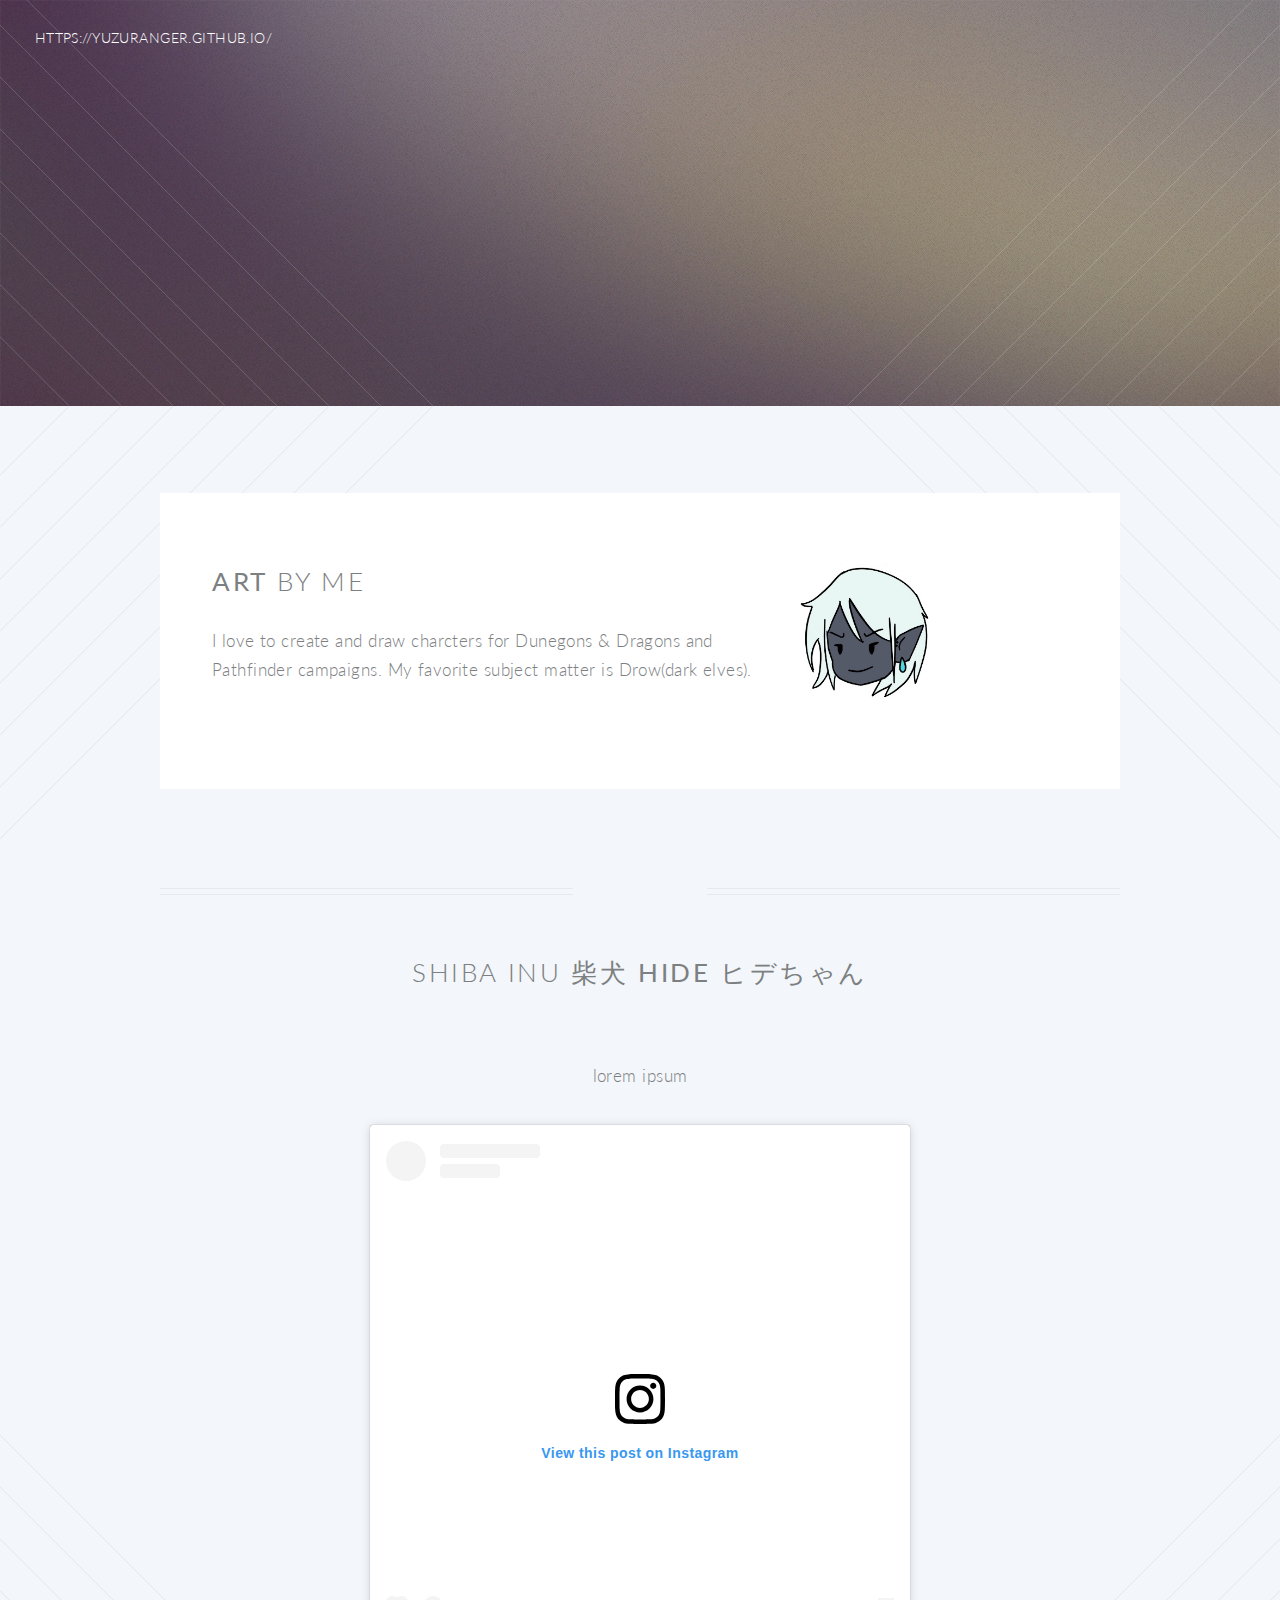
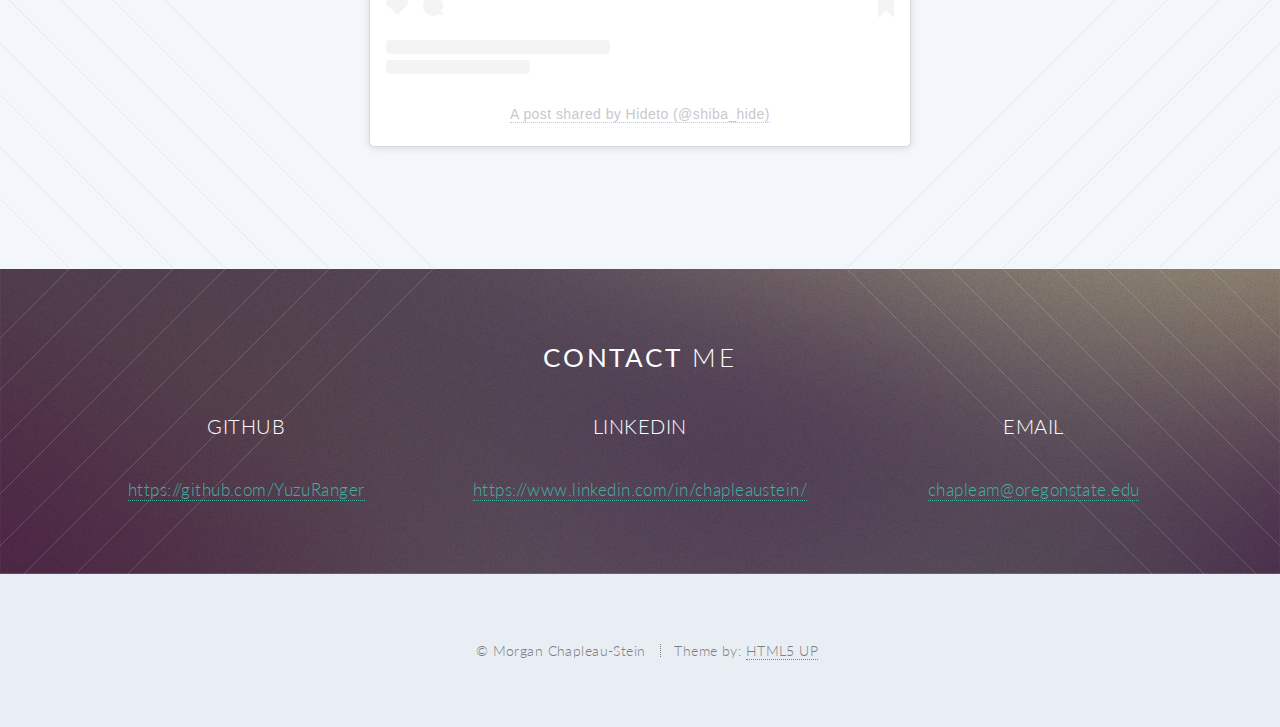
==== art.html @ c9068a82 "added art page" ====
<!DOCTYPE HTML>
<!--
	Twenty by HTML5 UP
	html5up.net | @ajlkn
	Free for personal and commercial use under the CCA 3.0 license (html5up.net/license)
-->
<html>
	<head>
		<title>YuzuRanger on Github</title>
		<meta charset="utf-8" />
		<meta name="viewport" content="width=device-width, initial-scale=1, user-scalable=no" />
		<link rel="stylesheet" href="assets/css/main.css" />
		<noscript><link rel="stylesheet" href="assets/css/noscript.css" /></noscript>
	</head>
	<body class="index is-preload">
		<div id="page-wrapper">

			<!-- Header -->
				<header id="header" class="alt">
					<h1 id="logo"><a href="index.html"><span>https://yuzuranger.github.io/</span></a></h1>
				</header>

			<!-- Banner -->
				<section id="banner">

					<!--
						".inner" is set up as an inline-block so it automatically expands
						in both directions to fit whatever's inside it. This means it won't
						automatically wrap lines, so be sure to use line breaks where
						appropriate (<br />).
					-->
					<div class="inner">
						<header>
							<h3>Art & More</h3>
						</header>
					</div>

				</section>

			<!-- Main -->
				<article id="main">

					<!-- One -->
						<section class="wrapper style3 container special-alt">
							<div class="row gtr-50">
								<div class="col-8 col-12-narrower">
									<header>
										<h2><strong>Art</strong> by me</h2>
									</header>
									<p>I love to create and draw charcters for Dunegons & Dragons and Pathfinder campaigns. My favorite subject matter is Drow(dark elves).</p>
								</div>
								<div class="col-4 col-12-narrower imp-narrower">
									<img src="images/vannoicon.jpg" width=50%>
								</div>
							</div>
						</section>

					

					<!-- projects -->
					<header class="special container">
						<h2>Shiba Inu 柴犬 <strong>Hide ヒデちゃん</strong></h2>
					</header>
						<center>
							<p>lorem ipsum</p>
							<blockquote class="instagram-media" data-instgrm-permalink="https://www.instagram.com/p/CMN426xsT6c/?utm_source=ig_embed&amp;utm_campaign=loading" data-instgrm-version="13" style=" background:#FFF; border:0; border-radius:3px; box-shadow:0 0 1px 0 rgba(0,0,0,0.5),0 1px 10px 0 rgba(0,0,0,0.15); margin: 1px; max-width:540px; min-width:326px; padding:0; width:99.375%; width:-webkit-calc(100% - 2px); width:calc(100% - 2px);"><div style="padding:16px;"> <a href="https://www.instagram.com/p/CMN426xsT6c/?utm_source=ig_embed&amp;utm_campaign=loading" style=" background:#FFFFFF; line-height:0; padding:0 0; text-align:center; text-decoration:none; width:100%;" target="_blank"> <div style=" display: flex; flex-direction: row; align-items: center;"> <div style="background-color: #F4F4F4; border-radius: 50%; flex-grow: 0; height: 40px; margin-right: 14px; width: 40px;"></div> <div style="display: flex; flex-direction: column; flex-grow: 1; justify-content: center;"> <div style=" background-color: #F4F4F4; border-radius: 4px; flex-grow: 0; height: 14px; margin-bottom: 6px; width: 100px;"></div> <div style=" background-color: #F4F4F4; border-radius: 4px; flex-grow: 0; height: 14px; width: 60px;"></div></div></div><div style="padding: 19% 0;"></div> <div style="display:block; height:50px; margin:0 auto 12px; width:50px;"><svg width="50px" height="50px" viewBox="0 0 60 60" version="1.1" xmlns="https://www.w3.org/2000/svg" xmlns:xlink="https://www.w3.org/1999/xlink"><g stroke="none" stroke-width="1" fill="none" fill-rule="evenodd"><g transform="translate(-511.000000, -20.000000)" fill="#000000"><g><path d="M556.869,30.41 C554.814,30.41 553.148,32.076 553.148,34.131 C553.148,36.186 554.814,37.852 556.869,37.852 C558.924,37.852 560.59,36.186 560.59,34.131 C560.59,32.076 558.924,30.41 556.869,30.41 M541,60.657 C535.114,60.657 530.342,55.887 530.342,50 C530.342,44.114 535.114,39.342 541,39.342 C546.887,39.342 551.658,44.114 551.658,50 C551.658,55.887 546.887,60.657 541,60.657 M541,33.886 C532.1,33.886 524.886,41.1 524.886,50 C524.886,58.899 532.1,66.113 541,66.113 C549.9,66.113 557.115,58.899 557.115,50 C557.115,41.1 549.9,33.886 541,33.886 M565.378,62.101 C565.244,65.022 564.756,66.606 564.346,67.663 C563.803,69.06 563.154,70.057 562.106,71.106 C561.058,72.155 560.06,72.803 558.662,73.347 C557.607,73.757 556.021,74.244 553.102,74.378 C549.944,74.521 548.997,74.552 541,74.552 C533.003,74.552 532.056,74.521 528.898,74.378 C525.979,74.244 524.393,73.757 523.338,73.347 C521.94,72.803 520.942,72.155 519.894,71.106 C518.846,70.057 518.197,69.06 517.654,67.663 C517.244,66.606 516.755,65.022 516.623,62.101 C516.479,58.943 516.448,57.996 516.448,50 C516.448,42.003 516.479,41.056 516.623,37.899 C516.755,34.978 517.244,33.391 517.654,32.338 C518.197,30.938 518.846,29.942 519.894,28.894 C520.942,27.846 521.94,27.196 523.338,26.654 C524.393,26.244 525.979,25.756 528.898,25.623 C532.057,25.479 533.004,25.448 541,25.448 C548.997,25.448 549.943,25.479 553.102,25.623 C556.021,25.756 557.607,26.244 558.662,26.654 C560.06,27.196 561.058,27.846 562.106,28.894 C563.154,29.942 563.803,30.938 564.346,32.338 C564.756,33.391 565.244,34.978 565.378,37.899 C565.522,41.056 565.552,42.003 565.552,50 C565.552,57.996 565.522,58.943 565.378,62.101 M570.82,37.631 C570.674,34.438 570.167,32.258 569.425,30.349 C568.659,28.377 567.633,26.702 565.965,25.035 C564.297,23.368 562.623,22.342 560.652,21.575 C558.743,20.834 556.562,20.326 553.369,20.18 C550.169,20.033 549.148,20 541,20 C532.853,20 531.831,20.033 528.631,20.18 C525.438,20.326 523.257,20.834 521.349,21.575 C519.376,22.342 517.703,23.368 516.035,25.035 C514.368,26.702 513.342,28.377 512.574,30.349 C511.834,32.258 511.326,34.438 511.181,37.631 C511.035,40.831 511,41.851 511,50 C511,58.147 511.035,59.17 511.181,62.369 C511.326,65.562 511.834,67.743 512.574,69.651 C513.342,71.625 514.368,73.296 516.035,74.965 C517.703,76.634 519.376,77.658 521.349,78.425 C523.257,79.167 525.438,79.673 528.631,79.82 C531.831,79.965 532.853,80.001 541,80.001 C549.148,80.001 550.169,79.965 553.369,79.82 C556.562,79.673 558.743,79.167 560.652,78.425 C562.623,77.658 564.297,76.634 565.965,74.965 C567.633,73.296 568.659,71.625 569.425,69.651 C570.167,67.743 570.674,65.562 570.82,62.369 C570.966,59.17 571,58.147 571,50 C571,41.851 570.966,40.831 570.82,37.631"></path></g></g></g></svg></div><div style="padding-top: 8px;"> <div style=" color:#3897f0; font-family:Arial,sans-serif; font-size:14px; font-style:normal; font-weight:550; line-height:18px;"> View this post on Instagram</div></div><div style="padding: 12.5% 0;"></div> <div style="display: flex; flex-direction: row; margin-bottom: 14px; align-items: center;"><div> <div style="background-color: #F4F4F4; border-radius: 50%; height: 12.5px; width: 12.5px; transform: translateX(0px) translateY(7px);"></div> <div style="background-color: #F4F4F4; height: 12.5px; transform: rotate(-45deg) translateX(3px) translateY(1px); width: 12.5px; flex-grow: 0; margin-right: 14px; margin-left: 2px;"></div> <div style="background-color: #F4F4F4; border-radius: 50%; height: 12.5px; width: 12.5px; transform: translateX(9px) translateY(-18px);"></div></div><div style="margin-left: 8px;"> <div style=" background-color: #F4F4F4; border-radius: 50%; flex-grow: 0; height: 20px; width: 20px;"></div> <div style=" width: 0; height: 0; border-top: 2px solid transparent; border-left: 6px solid #f4f4f4; border-bottom: 2px solid transparent; transform: translateX(16px) translateY(-4px) rotate(30deg)"></div></div><div style="margin-left: auto;"> <div style=" width: 0px; border-top: 8px solid #F4F4F4; border-right: 8px solid transparent; transform: translateY(16px);"></div> <div style=" background-color: #F4F4F4; flex-grow: 0; height: 12px; width: 16px; transform: translateY(-4px);"></div> <div style=" width: 0; height: 0; border-top: 8px solid #F4F4F4; border-left: 8px solid transparent; transform: translateY(-4px) translateX(8px);"></div></div></div> <div style="display: flex; flex-direction: column; flex-grow: 1; justify-content: center; margin-bottom: 24px;"> <div style=" background-color: #F4F4F4; border-radius: 4px; flex-grow: 0; height: 14px; margin-bottom: 6px; width: 224px;"></div> <div style=" background-color: #F4F4F4; border-radius: 4px; flex-grow: 0; height: 14px; width: 144px;"></div></div></a><p style=" color:#c9c8cd; font-family:Arial,sans-serif; font-size:14px; line-height:17px; margin-bottom:0; margin-top:8px; overflow:hidden; padding:8px 0 7px; text-align:center; text-overflow:ellipsis; white-space:nowrap;"><a href="https://www.instagram.com/p/CMN426xsT6c/?utm_source=ig_embed&amp;utm_campaign=loading" style=" color:#c9c8cd; font-family:Arial,sans-serif; font-size:14px; font-style:normal; font-weight:normal; line-height:17px; text-decoration:none;" target="_blank">A post shared by Hideto (@shiba_hide)</a></p></div></blockquote> <script async src="//www.instagram.com/embed.js"></script>
						</center>
				</article>

			<!-- CTA -->
				<section id="cta">

					<header>
						<h2><strong>Contact</strong> Me</h2>
					</header>

					<div class="row">
								<div class="col-4 col-12-narrower">

									<section>
										<header>
											<h3>GitHub</h3>
										</header>
										<a href="https://github.com/YuzuRanger">https://github.com/YuzuRanger</a>
									</section>

								</div>
								<div class="col-4 col-12-narrower">

									<section>
										<header>
											<h3>LinkedIn</h3>
										</header>
										<a href="https://www.linkedin.com/in/chapleaustein/">https://www.linkedin.com/in/chapleaustein/</a>
									</section>

								</div>
								<div class="col-4 col-12-narrower">

									<section>
										<header>
											<h3>Email</h3>
										</header>
										<a href="chapleam@oregonstate.edu">chapleam@oregonstate.edu</a>
									</section>

								</div>

				</section>

			<!-- Footer -->
				<footer id="footer">



					<ul class="copyright">
						<li>&copy; Morgan Chapleau-Stein</li><li>Theme by: <a href="http://html5up.net">HTML5 UP</a></li>
					</ul>

				</footer>

		</div>

		<!-- Scripts -->
			<script src="assets/js/jquery.min.js"></script>
			<script src="assets/js/jquery.dropotron.min.js"></script>
			<script src="assets/js/jquery.scrolly.min.js"></script>
			<script src="assets/js/jquery.scrollex.min.js"></script>
			<script src="assets/js/browser.min.js"></script>
			<script src="assets/js/breakpoints.min.js"></script>
			<script src="assets/js/util.js"></script>
			<script src="assets/js/main.js"></script>

	</body>
</html>
---- assets/css/main.css ----
@import url("fontawesome-all.min.css");
@import url("https://fonts.googleapis.com/css?family=Lato:300,400,900");

/*
	Twenty by HTML5 UP
	html5up.net | @ajlkn
	Free for personal and commercial use under the CCA 3.0 license (html5up.net/license)
*/
      iframe {
        width: 100%;
        height: 90vh;
        border: none;
      }

html, body, div, span, applet, object,
iframe, h1, h2, h3, h4, h5, h6, p, blockquote,
pre, a, abbr, acronym, address, big, cite,
code, del, dfn, em, img, ins, kbd, q, s, samp,
small, strike, strong, sub, sup, tt, var, b,
u, i, center, dl, dt, dd, ol, ul, li, fieldset,
form, label, legend, table, caption, tbody,
tfoot, thead, tr, th, td, article, aside,
canvas, details, embed, figure, figcaption,
footer, header, hgroup, menu, nav, output, ruby,
section, summary, time, mark, audio, video {
	margin: 0;
	padding: 0;
	border: 0;
	font-size: 100%;
	font: inherit;
	vertical-align: baseline;}

article, aside, details, figcaption, figure,
footer, header, hgroup, menu, nav, section {
	display: block;}

body {
	line-height: 1;
}

ol, ul {
	list-style: none;
}

blockquote, q {
	quotes: none;
}

	blockquote:before, blockquote:after, q:before, q:after {
		content: '';
		content: none;
	}

table {
	border-collapse: collapse;
	border-spacing: 0;
}

body {
	-webkit-text-size-adjust: none;
}

mark {
	background-color: transparent;
	color: inherit;
}

input::-moz-focus-inner {
	border: 0;
	padding: 0;
}

input, select, textarea {
	-moz-appearance: none;
	-webkit-appearance: none;
	-ms-appearance: none;
	appearance: none;
}

/* Basic */

	html {
		box-sizing: border-box;
	}

	*, *:before, *:after {
		box-sizing: inherit;
	}

	body {
		background: #f3f6fa;
	}

		body.is-preload *, body.is-preload *:before, body.is-preload *:after {
			-moz-animation: none !important;
			-webkit-animation: none !important;
			-ms-animation: none !important;
			animation: none !important;
			-moz-transition: none !important;
			-webkit-transition: none !important;
			-ms-transition: none !important;
			transition: none !important;
		}

	body, input, select, textarea {
		color: #7c8081;
		font-family: 'Lato', sans-serif;
		font-size: 15pt;
		font-weight: 300;
		letter-spacing: 0.025em;
		line-height: 1.75em;
	}

	a {
		-moz-transition: color 0.2s ease-in-out, border-color 0.2s ease-in-out, background-color 0.2s ease-in-out;
		-webkit-transition: color 0.2s ease-in-out, border-color 0.2s ease-in-out, background-color 0.2s ease-in-out;
		-ms-transition: color 0.2s ease-in-out, border-color 0.2s ease-in-out, background-color 0.2s ease-in-out;
		transition: color 0.2s ease-in-out, border-color 0.2s ease-in-out, background-color 0.2s ease-in-out;
		color: #3fb1a3;
		text-decoration: none;
		border-bottom: dotted 1px;
	}

		a:hover {
			border-bottom-color: transparent;
		}

	strong, b {
		font-weight: 400;
	}

	p, ul, ol, dl, table, blockquote {
		margin: 0 0 2em 0;
	}

	h1, h2, h3, h4, h5, h6 {
		color: inherit;
		font-weight: 300;
		line-height: 1.75em;
		margin-bottom: 1em;
		text-transform: uppercase;
	}

		h1 a, h2 a, h3 a, h4 a, h5 a, h6 a {
			color: inherit;
			text-decoration: none;
			border: 0;
		}

	h2 {
		font-size: 1.5em;
		letter-spacing: 0.1em;
	}

	h3 {
		font-size: 1.15em;
		letter-spacing: 0.025em;
	}

	sub {
		font-size: 0.8em;
		position: relative;
		top: 0.5em;
	}

	sup {
		font-size: 0.8em;
		position: relative;
		top: -0.5em;
	}

	hr {
		border-top: solid 1px rgba(124, 128, 129, 0.2);
		border: 0;
		margin-bottom: 1.5em;
	}

	blockquote {
		border-left: solid 0.5em rgba(124, 128, 129, 0.2);
		font-style: italic;
		padding: 1em 0 1em 2em;
	}

/* Container */

	.container {
		margin: 0 auto;
		max-width: 100%;
		width: 1400px;
	}

		.container.medium {
			width: 1050px;
		}

		@media screen and (max-width: 1680px) {

			.container {
				width: 1200px;
			}

				.container.medium {
					width: 900px;
				}

		}

		@media screen and (max-width: 1280px) {

			.container {
				width: 960px;
			}

				.container.medium {
					width: 735px;
				}

		}

		@media screen and (max-width: 980px) {

			.container {
				width: 95%;
			}

				.container.medium {
					width: 71.25%;
				}

		}

		@media screen and (max-width: 840px) {

			.container {
				width: 95%;
			}

				.container.medium {
					width: 95%;
				}

		}

		@media screen and (max-width: 736px) {

			.container {
				width: 100%;
			}

				.container.medium {
					width: 100%;
				}

		}

/* Row */

	.row {
		display: flex;
		flex-wrap: wrap;
		box-sizing: border-box;
		align-items: stretch;
	}

		.row > * {
			box-sizing: border-box;
		}

		.row.gtr-uniform > * > :last-child {
			margin-bottom: 0;
		}

		.row.aln-left {
			justify-content: flex-start;
		}

		.row.aln-center {
			justify-content: center;
		}

		.row.aln-right {
			justify-content: flex-end;
		}

		.row.aln-top {
			align-items: flex-start;
		}

		.row.aln-middle {
			align-items: center;
		}

		.row.aln-bottom {
			align-items: flex-end;
		}

		.row > .imp {
			order: -1;
		}

		.row > .col-1 {
			width: 8.33333%;
		}

		.row > .off-1 {
			margin-left: 8.33333%;
		}

		.row > .col-2 {
			width: 16.66667%;
		}

		.row > .off-2 {
			margin-left: 16.66667%;
		}

		.row > .col-3 {
			width: 25%;
		}

		.row > .off-3 {
			margin-left: 25%;
		}

		.row > .col-4 {
			width: 33.33333%;
		}

		.row > .off-4 {
			margin-left: 33.33333%;
		}

		.row > .col-5 {
			width: 41.66667%;
		}

		.row > .off-5 {
			margin-left: 41.66667%;
		}

		.row > .col-6 {
			width: 50%;
		}

		.row > .off-6 {
			margin-left: 50%;
		}

		.row > .col-7 {
			width: 58.33333%;
		}

		.row > .off-7 {
			margin-left: 58.33333%;
		}

		.row > .col-8 {
			width: 66.66667%;
		}

		.row > .off-8 {
			margin-left: 66.66667%;
		}

		.row > .col-9 {
			width: 75%;
		}

		.row > .off-9 {
			margin-left: 75%;
		}

		.row > .col-10 {
			width: 83.33333%;
		}

		.row > .off-10 {
			margin-left: 83.33333%;
		}

		.row > .col-11 {
			width: 91.66667%;
		}

		.row > .off-11 {
			margin-left: 91.66667%;
		}

		.row > .col-12 {
			width: 100%;
		}

		.row > .off-12 {
			margin-left: 100%;
		}

		.row.gtr-0 {
			margin-top: 0px;
			margin-left: 0px;
		}

			.row.gtr-0 > * {
				padding: 0px 0 0 0px;
			}

			.row.gtr-0.gtr-uniform {
				margin-top: 0px;
			}

				.row.gtr-0.gtr-uniform > * {
					padding-top: 0px;
				}

		.row.gtr-25 {
			margin-top: -12.5px;
			margin-left: -12.5px;
		}

			.row.gtr-25 > * {
				padding: 12.5px 0 0 12.5px;
			}

			.row.gtr-25.gtr-uniform {
				margin-top: -12.5px;
			}

				.row.gtr-25.gtr-uniform > * {
					padding-top: 12.5px;
				}

		.row.gtr-50 {
			margin-top: -25px;
			margin-left: -25px;
		}

			.row.gtr-50 > * {
				padding: 25px 0 0 25px;
			}

			.row.gtr-50.gtr-uniform {
				margin-top: -25px;
			}

				.row.gtr-50.gtr-uniform > * {
					padding-top: 25px;
				}

		.row {
			margin-top: -50px;
			margin-left: -50px;
		}

			.row > * {
				padding: 50px 0 0 50px;
			}

			.row.gtr-uniform {
				margin-top: -50px;
			}

				.row.gtr-uniform > * {
					padding-top: 50px;
				}

		.row.gtr-150 {
			margin-top: -75px;
			margin-left: -75px;
		}

			.row.gtr-150 > * {
				padding: 75px 0 0 75px;
			}

			.row.gtr-150.gtr-uniform {
				margin-top: -75px;
			}

				.row.gtr-150.gtr-uniform > * {
					padding-top: 75px;
				}

		.row.gtr-200 {
			margin-top: -100px;
			margin-left: -100px;
		}

			.row.gtr-200 > * {
				padding: 100px 0 0 100px;
			}

			.row.gtr-200.gtr-uniform {
				margin-top: -100px;
			}

				.row.gtr-200.gtr-uniform > * {
					padding-top: 100px;
				}

		@media screen and (max-width: 1680px) {

			.row {
				display: flex;
				flex-wrap: wrap;
				box-sizing: border-box;
				align-items: stretch;
			}

				.row > * {
					box-sizing: border-box;
				}

				.row.gtr-uniform > * > :last-child {
					margin-bottom: 0;
				}

				.row.aln-left {
					justify-content: flex-start;
				}

				.row.aln-center {
					justify-content: center;
				}

				.row.aln-right {
					justify-content: flex-end;
				}

				.row.aln-top {
					align-items: flex-start;
				}

				.row.aln-middle {
					align-items: center;
				}

				.row.aln-bottom {
					align-items: flex-end;
				}

				.row > .imp-wide {
					order: -1;
				}

				.row > .col-1-wide {
					width: 8.33333%;
				}

				.row > .off-1-wide {
					margin-left: 8.33333%;
				}

				.row > .col-2-wide {
					width: 16.66667%;
				}

				.row > .off-2-wide {
					margin-left: 16.66667%;
				}

				.row > .col-3-wide {
					width: 25%;
				}

				.row > .off-3-wide {
					margin-left: 25%;
				}

				.row > .col-4-wide {
					width: 33.33333%;
				}

				.row > .off-4-wide {
					margin-left: 33.33333%;
				}

				.row > .col-5-wide {
					width: 41.66667%;
				}

				.row > .off-5-wide {
					margin-left: 41.66667%;
				}

				.row > .col-6-wide {
					width: 50%;
				}

				.row > .off-6-wide {
					margin-left: 50%;
				}

				.row > .col-7-wide {
					width: 58.33333%;
				}

				.row > .off-7-wide {
					margin-left: 58.33333%;
				}

				.row > .col-8-wide {
					width: 66.66667%;
				}

				.row > .off-8-wide {
					margin-left: 66.66667%;
				}

				.row > .col-9-wide {
					width: 75%;
				}

				.row > .off-9-wide {
					margin-left: 75%;
				}

				.row > .col-10-wide {
					width: 83.33333%;
				}

				.row > .off-10-wide {
					margin-left: 83.33333%;
				}

				.row > .col-11-wide {
					width: 91.66667%;
				}

				.row > .off-11-wide {
					margin-left: 91.66667%;
				}

				.row > .col-12-wide {
					width: 100%;
				}

				.row > .off-12-wide {
					margin-left: 100%;
				}

				.row.gtr-0 {
					margin-top: 0px;
					margin-left: 0px;
				}

					.row.gtr-0 > * {
						padding: 0px 0 0 0px;
					}

					.row.gtr-0.gtr-uniform {
						margin-top: 0px;
					}

						.row.gtr-0.gtr-uniform > * {
							padding-top: 0px;
						}

				.row.gtr-25 {
					margin-top: -10px;
					margin-left: -10px;
				}

					.row.gtr-25 > * {
						padding: 10px 0 0 10px;
					}

					.row.gtr-25.gtr-uniform {
						margin-top: -10px;
					}

						.row.gtr-25.gtr-uniform > * {
							padding-top: 10px;
						}

				.row.gtr-50 {
					margin-top: -20px;
					margin-left: -20px;
				}

					.row.gtr-50 > * {
						padding: 20px 0 0 20px;
					}

					.row.gtr-50.gtr-uniform {
						margin-top: -20px;
					}

						.row.gtr-50.gtr-uniform > * {
							padding-top: 20px;
						}

				.row {
					margin-top: -40px;
					margin-left: -40px;
				}

					.row > * {
						padding: 40px 0 0 40px;
					}

					.row.gtr-uniform {
						margin-top: -40px;
					}

						.row.gtr-uniform > * {
							padding-top: 40px;
						}

				.row.gtr-150 {
					margin-top: -60px;
					margin-left: -60px;
				}

					.row.gtr-150 > * {
						padding: 60px 0 0 60px;
					}

					.row.gtr-150.gtr-uniform {
						margin-top: -60px;
					}

						.row.gtr-150.gtr-uniform > * {
							padding-top: 60px;
						}

				.row.gtr-200 {
					margin-top: -80px;
					margin-left: -80px;
				}

					.row.gtr-200 > * {
						padding: 80px 0 0 80px;
					}

					.row.gtr-200.gtr-uniform {
						margin-top: -80px;
					}

						.row.gtr-200.gtr-uniform > * {
							padding-top: 80px;
						}

		}

		@media screen and (max-width: 1280px) {

			.row {
				display: flex;
				flex-wrap: wrap;
				box-sizing: border-box;
				align-items: stretch;
			}

				.row > * {
					box-sizing: border-box;
				}

				.row.gtr-uniform > * > :last-child {
					margin-bottom: 0;
				}

				.row.aln-left {
					justify-content: flex-start;
				}

				.row.aln-center {
					justify-content: center;
				}

				.row.aln-right {
					justify-content: flex-end;
				}

				.row.aln-top {
					align-items: flex-start;
				}

				.row.aln-middle {
					align-items: center;
				}

				.row.aln-bottom {
					align-items: flex-end;
				}

				.row > .imp-normal {
					order: -1;
				}

				.row > .col-1-normal {
					width: 8.33333%;
				}

				.row > .off-1-normal {
					margin-left: 8.33333%;
				}

				.row > .col-2-normal {
					width: 16.66667%;
				}

				.row > .off-2-normal {
					margin-left: 16.66667%;
				}

				.row > .col-3-normal {
					width: 25%;
				}

				.row > .off-3-normal {
					margin-left: 25%;
				}

				.row > .col-4-normal {
					width: 33.33333%;
				}

				.row > .off-4-normal {
					margin-left: 33.33333%;
				}

				.row > .col-5-normal {
					width: 41.66667%;
				}

				.row > .off-5-normal {
					margin-left: 41.66667%;
				}

				.row > .col-6-normal {
					width: 50%;
				}

				.row > .off-6-normal {
					margin-left: 50%;
				}

				.row > .col-7-normal {
					width: 58.33333%;
				}

				.row > .off-7-normal {
					margin-left: 58.33333%;
				}

				.row > .col-8-normal {
					width: 66.66667%;
				}

				.row > .off-8-normal {
					margin-left: 66.66667%;
				}

				.row > .col-9-normal {
					width: 75%;
				}

				.row > .off-9-normal {
					margin-left: 75%;
				}

				.row > .col-10-normal {
					width: 83.33333%;
				}

				.row > .off-10-normal {
					margin-left: 83.33333%;
				}

				.row > .col-11-normal {
					width: 91.66667%;
				}

				.row > .off-11-normal {
					margin-left: 91.66667%;
				}

				.row > .col-12-normal {
					width: 100%;
				}

				.row > .off-12-normal {
					margin-left: 100%;
				}

				.row.gtr-0 {
					margin-top: 0px;
					margin-left: 0px;
				}

					.row.gtr-0 > * {
						padding: 0px 0 0 0px;
					}

					.row.gtr-0.gtr-uniform {
						margin-top: 0px;
					}

						.row.gtr-0.gtr-uniform > * {
							padding-top: 0px;
						}

				.row.gtr-25 {
					margin-top: -10px;
					margin-left: -10px;
				}

					.row.gtr-25 > * {
						padding: 10px 0 0 10px;
					}

					.row.gtr-25.gtr-uniform {
						margin-top: -10px;
					}

						.row.gtr-25.gtr-uniform > * {
							padding-top: 10px;
						}

				.row.gtr-50 {
					margin-top: -20px;
					margin-left: -20px;
				}

					.row.gtr-50 > * {
						padding: 20px 0 0 20px;
					}

					.row.gtr-50.gtr-uniform {
						margin-top: -20px;
					}

						.row.gtr-50.gtr-uniform > * {
							padding-top: 20px;
						}

				.row {
					margin-top: -40px;
					margin-left: -40px;
				}

					.row > * {
						padding: 40px 0 0 40px;
					}

					.row.gtr-uniform {
						margin-top: -40px;
					}

						.row.gtr-uniform > * {
							padding-top: 40px;
						}

				.row.gtr-150 {
					margin-top: -60px;
					margin-left: -60px;
				}

					.row.gtr-150 > * {
						padding: 60px 0 0 60px;
					}

					.row.gtr-150.gtr-uniform {
						margin-top: -60px;
					}

						.row.gtr-150.gtr-uniform > * {
							padding-top: 60px;
						}

				.row.gtr-200 {
					margin-top: -80px;
					margin-left: -80px;
				}

					.row.gtr-200 > * {
						padding: 80px 0 0 80px;
					}

					.row.gtr-200.gtr-uniform {
						margin-top: -80px;
					}

						.row.gtr-200.gtr-uniform > * {
							padding-top: 80px;
						}

		}

		@media screen and (max-width: 980px) {

			.row {
				display: flex;
				flex-wrap: wrap;
				box-sizing: border-box;
				align-items: stretch;
			}

				.row > * {
					box-sizing: border-box;
				}

				.row.gtr-uniform > * > :last-child {
					margin-bottom: 0;
				}

				.row.aln-left {
					justify-content: flex-start;
				}

				.row.aln-center {
					justify-content: center;
				}

				.row.aln-right {
					justify-content: flex-end;
				}

				.row.aln-top {
					align-items: flex-start;
				}

				.row.aln-middle {
					align-items: center;
				}

				.row.aln-bottom {
					align-items: flex-end;
				}

				.row > .imp-narrow {
					order: -1;
				}

				.row > .col-1-narrow {
					width: 8.33333%;
				}

				.row > .off-1-narrow {
					margin-left: 8.33333%;
				}

				.row > .col-2-narrow {
					width: 16.66667%;
				}

				.row > .off-2-narrow {
					margin-left: 16.66667%;
				}

				.row > .col-3-narrow {
					width: 25%;
				}

				.row > .off-3-narrow {
					margin-left: 25%;
				}

				.row > .col-4-narrow {
					width: 33.33333%;
				}

				.row > .off-4-narrow {
					margin-left: 33.33333%;
				}

				.row > .col-5-narrow {
					width: 41.66667%;
				}

				.row > .off-5-narrow {
					margin-left: 41.66667%;
				}

				.row > .col-6-narrow {
					width: 50%;
				}

				.row > .off-6-narrow {
					margin-left: 50%;
				}

				.row > .col-7-narrow {
					width: 58.33333%;
				}

				.row > .off-7-narrow {
					margin-left: 58.33333%;
				}

				.row > .col-8-narrow {
					width: 66.66667%;
				}

				.row > .off-8-narrow {
					margin-left: 66.66667%;
				}

				.row > .col-9-narrow {
					width: 75%;
				}

				.row > .off-9-narrow {
					margin-left: 75%;
				}

				.row > .col-10-narrow {
					width: 83.33333%;
				}

				.row > .off-10-narrow {
					margin-left: 83.33333%;
				}

				.row > .col-11-narrow {
					width: 91.66667%;
				}

				.row > .off-11-narrow {
					margin-left: 91.66667%;
				}

				.row > .col-12-narrow {
					width: 100%;
				}

				.row > .off-12-narrow {
					margin-left: 100%;
				}

				.row.gtr-0 {
					margin-top: 0px;
					margin-left: 0px;
				}

					.row.gtr-0 > * {
						padding: 0px 0 0 0px;
					}

					.row.gtr-0.gtr-uniform {
						margin-top: 0px;
					}

						.row.gtr-0.gtr-uniform > * {
							padding-top: 0px;
						}

				.row.gtr-25 {
					margin-top: -7.5px;
					margin-left: -7.5px;
				}

					.row.gtr-25 > * {
						padding: 7.5px 0 0 7.5px;
					}

					.row.gtr-25.gtr-uniform {
						margin-top: -7.5px;
					}

						.row.gtr-25.gtr-uniform > * {
							padding-top: 7.5px;
						}

				.row.gtr-50 {
					margin-top: -15px;
					margin-left: -15px;
				}

					.row.gtr-50 > * {
						padding: 15px 0 0 15px;
					}

					.row.gtr-50.gtr-uniform {
						margin-top: -15px;
					}

						.row.gtr-50.gtr-uniform > * {
							padding-top: 15px;
						}

				.row {
					margin-top: -30px;
					margin-left: -30px;
				}

					.row > * {
						padding: 30px 0 0 30px;
					}

					.row.gtr-uniform {
						margin-top: -30px;
					}

						.row.gtr-uniform > * {
							padding-top: 30px;
						}

				.row.gtr-150 {
					margin-top: -45px;
					margin-left: -45px;
				}

					.row.gtr-150 > * {
						padding: 45px 0 0 45px;
					}

					.row.gtr-150.gtr-uniform {
						margin-top: -45px;
					}

						.row.gtr-150.gtr-uniform > * {
							padding-top: 45px;
						}

				.row.gtr-200 {
					margin-top: -60px;
					margin-left: -60px;
				}

					.row.gtr-200 > * {
						padding: 60px 0 0 60px;
					}

					.row.gtr-200.gtr-uniform {
						margin-top: -60px;
					}

						.row.gtr-200.gtr-uniform > * {
							padding-top: 60px;
						}

		}

		@media screen and (max-width: 840px) {

			.row {
				display: flex;
				flex-wrap: wrap;
				box-sizing: border-box;
				align-items: stretch;
			}

				.row > * {
					box-sizing: border-box;
				}

				.row.gtr-uniform > * > :last-child {
					margin-bottom: 0;
				}

				.row.aln-left {
					justify-content: flex-start;
				}

				.row.aln-center {
					justify-content: center;
				}

				.row.aln-right {
					justify-content: flex-end;
				}

				.row.aln-top {
					align-items: flex-start;
				}

				.row.aln-middle {
					align-items: center;
				}

				.row.aln-bottom {
					align-items: flex-end;
				}

				.row > .imp-narrower {
					order: -1;
				}

				.row > .col-1-narrower {
					width: 8.33333%;
				}

				.row > .off-1-narrower {
					margin-left: 8.33333%;
				}

				.row > .col-2-narrower {
					width: 16.66667%;
				}

				.row > .off-2-narrower {
					margin-left: 16.66667%;
				}

				.row > .col-3-narrower {
					width: 25%;
				}

				.row > .off-3-narrower {
					margin-left: 25%;
				}

				.row > .col-4-narrower {
					width: 33.33333%;
				}

				.row > .off-4-narrower {
					margin-left: 33.33333%;
				}

				.row > .col-5-narrower {
					width: 41.66667%;
				}

				.row > .off-5-narrower {
					margin-left: 41.66667%;
				}

				.row > .col-6-narrower {
					width: 50%;
				}

				.row > .off-6-narrower {
					margin-left: 50%;
				}

				.row > .col-7-narrower {
					width: 58.33333%;
				}

				.row > .off-7-narrower {
					margin-left: 58.33333%;
				}

				.row > .col-8-narrower {
					width: 66.66667%;
				}

				.row > .off-8-narrower {
					margin-left: 66.66667%;
				}

				.row > .col-9-narrower {
					width: 75%;
				}

				.row > .off-9-narrower {
					margin-left: 75%;
				}

				.row > .col-10-narrower {
					width: 83.33333%;
				}

				.row > .off-10-narrower {
					margin-left: 83.33333%;
				}

				.row > .col-11-narrower {
					width: 91.66667%;
				}

				.row > .off-11-narrower {
					margin-left: 91.66667%;
				}

				.row > .col-12-narrower {
					width: 100%;
				}

				.row > .off-12-narrower {
					margin-left: 100%;
				}

				.row.gtr-0 {
					margin-top: 0px;
					margin-left: 0px;
				}

					.row.gtr-0 > * {
						padding: 0px 0 0 0px;
					}

					.row.gtr-0.gtr-uniform {
						margin-top: 0px;
					}

						.row.gtr-0.gtr-uniform > * {
							padding-top: 0px;
						}

				.row.gtr-25 {
					margin-top: -7.5px;
					margin-left: -7.5px;
				}

					.row.gtr-25 > * {
						padding: 7.5px 0 0 7.5px;
					}

					.row.gtr-25.gtr-uniform {
						margin-top: -7.5px;
					}

						.row.gtr-25.gtr-uniform > * {
							padding-top: 7.5px;
						}

				.row.gtr-50 {
					margin-top: -15px;
					margin-left: -15px;
				}

					.row.gtr-50 > * {
						padding: 15px 0 0 15px;
					}

					.row.gtr-50.gtr-uniform {
						margin-top: -15px;
					}

						.row.gtr-50.gtr-uniform > * {
							padding-top: 15px;
						}

				.row {
					margin-top: -30px;
					margin-left: -30px;
				}

					.row > * {
						padding: 30px 0 0 30px;
					}

					.row.gtr-uniform {
						margin-top: -30px;
					}

						.row.gtr-uniform > * {
							padding-top: 30px;
						}

				.row.gtr-150 {
					margin-top: -45px;
					margin-left: -45px;
				}

					.row.gtr-150 > * {
						padding: 45px 0 0 45px;
					}

					.row.gtr-150.gtr-uniform {
						margin-top: -45px;
					}

						.row.gtr-150.gtr-uniform > * {
							padding-top: 45px;
						}

				.row.gtr-200 {
					margin-top: -60px;
					margin-left: -60px;
				}

					.row.gtr-200 > * {
						padding: 60px 0 0 60px;
					}

					.row.gtr-200.gtr-uniform {
						margin-top: -60px;
					}

						.row.gtr-200.gtr-uniform > * {
							padding-top: 60px;
						}

		}

		@media screen and (max-width: 736px) {

			.row {
				display: flex;
				flex-wrap: wrap;
				box-sizing: border-box;
				align-items: stretch;
			}

				.row > * {
					box-sizing: border-box;
				}

				.row.gtr-uniform > * > :last-child {
					margin-bottom: 0;
				}

				.row.aln-left {
					justify-content: flex-start;
				}

				.row.aln-center {
					justify-content: center;
				}

				.row.aln-right {
					justify-content: flex-end;
				}

				.row.aln-top {
					align-items: flex-start;
				}

				.row.aln-middle {
					align-items: center;
				}

				.row.aln-bottom {
					align-items: flex-end;
				}

				.row > .imp-mobile {
					order: -1;
				}

				.row > .col-1-mobile {
					width: 8.33333%;
				}

				.row > .off-1-mobile {
					margin-left: 8.33333%;
				}

				.row > .col-2-mobile {
					width: 16.66667%;
				}

				.row > .off-2-mobile {
					margin-left: 16.66667%;
				}

				.row > .col-3-mobile {
					width: 25%;
				}

				.row > .off-3-mobile {
					margin-left: 25%;
				}

				.row > .col-4-mobile {
					width: 33.33333%;
				}

				.row > .off-4-mobile {
					margin-left: 33.33333%;
				}

				.row > .col-5-mobile {
					width: 41.66667%;
				}

				.row > .off-5-mobile {
					margin-left: 41.66667%;
				}

				.row > .col-6-mobile {
					width: 50%;
				}

				.row > .off-6-mobile {
					margin-left: 50%;
				}

				.row > .col-7-mobile {
					width: 58.33333%;
				}

				.row > .off-7-mobile {
					margin-left: 58.33333%;
				}

				.row > .col-8-mobile {
					width: 66.66667%;
				}

				.row > .off-8-mobile {
					margin-left: 66.66667%;
				}

				.row > .col-9-mobile {
					width: 75%;
				}

				.row > .off-9-mobile {
					margin-left: 75%;
				}

				.row > .col-10-mobile {
					width: 83.33333%;
				}

				.row > .off-10-mobile {
					margin-left: 83.33333%;
				}

				.row > .col-11-mobile {
					width: 91.66667%;
				}

				.row > .off-11-mobile {
					margin-left: 91.66667%;
				}

				.row > .col-12-mobile {
					width: 100%;
				}

				.row > .off-12-mobile {
					margin-left: 100%;
				}

				.row.gtr-0 {
					margin-top: 0px;
					margin-left: 0px;
				}

					.row.gtr-0 > * {
						padding: 0px 0 0 0px;
					}

					.row.gtr-0.gtr-uniform {
						margin-top: 0px;
					}

						.row.gtr-0.gtr-uniform > * {
							padding-top: 0px;
						}

				.row.gtr-25 {
					margin-top: -7.5px;
					margin-left: -7.5px;
				}

					.row.gtr-25 > * {
						padding: 7.5px 0 0 7.5px;
					}

					.row.gtr-25.gtr-uniform {
						margin-top: -7.5px;
					}

						.row.gtr-25.gtr-uniform > * {
							padding-top: 7.5px;
						}

				.row.gtr-50 {
					margin-top: -15px;
					margin-left: -15px;
				}

					.row.gtr-50 > * {
						padding: 15px 0 0 15px;
					}

					.row.gtr-50.gtr-uniform {
						margin-top: -15px;
					}

						.row.gtr-50.gtr-uniform > * {
							padding-top: 15px;
						}

				.row {
					margin-top: -30px;
					margin-left: -30px;
				}

					.row > * {
						padding: 30px 0 0 30px;
					}

					.row.gtr-uniform {
						margin-top: -30px;
					}

						.row.gtr-uniform > * {
							padding-top: 30px;
						}

				.row.gtr-150 {
					margin-top: -45px;
					margin-left: -45px;
				}

					.row.gtr-150 > * {
						padding: 45px 0 0 45px;
					}

					.row.gtr-150.gtr-uniform {
						margin-top: -45px;
					}

						.row.gtr-150.gtr-uniform > * {
							padding-top: 45px;
						}

				.row.gtr-200 {
					margin-top: -60px;
					margin-left: -60px;
				}

					.row.gtr-200 > * {
						padding: 60px 0 0 60px;
					}

					.row.gtr-200.gtr-uniform {
						margin-top: -60px;
					}

						.row.gtr-200.gtr-uniform > * {
							padding-top: 60px;
						}

		}

/* Section/Article */

	section.special, article.special {
		text-align: center;
	}

	header.major {
		padding-bottom: 2em;
	}

	header.special {
		margin-bottom: 5em;
		padding-top: 7em;
		position: relative;
		text-align: center;
	}

		header.special:before, header.special:after {
			border-bottom: solid 1.5px;
			border-top: solid 1.5px;
			content: '';
			height: 7px;
			opacity: 0.1;
			position: absolute;
			top: 1.75em;
			width: 43%;
		}

		header.special:before {
			left: 0;
		}

		header.special:after {
			right: 0;
		}

		header.special h2 {
			margin-bottom: 0;
		}

		header.special h2 + p {
			margin-bottom: 0;
			padding-top: 1.5em;
		}

		header.special .icon {
			cursor: default;
			height: 7em;
			left: 0;
			position: absolute;
			text-align: center;
			top: 1em;
			width: 100%;
		}

			header.special .icon:before {
				font-size: 3.5em;
				opacity: 0.35;
			}

	footer > :last-child {
		margin-bottom: 0;
	}

	footer.major {
		padding-top: 3em;
	}

/* Form */

	input[type="text"],
	input[type="password"],
	input[type="email"],
	textarea {
		-moz-transition: background-color 0.2s ease-in-out, border-color 0.2s ease-in-out;
		-webkit-transition: background-color 0.2s ease-in-out, border-color 0.2s ease-in-out;
		-ms-transition: background-color 0.2s ease-in-out, border-color 0.2s ease-in-out;
		transition: background-color 0.2s ease-in-out, border-color 0.2s ease-in-out;
		-moz-appearance: none;
		-webkit-appearance: none;
		-ms-appearance: none;
		appearance: none;
		background: none;
		border: solid 1px rgba(124, 128, 129, 0.2);
		border-radius: 0;
		color: inherit;
		display: block;
		padding: 0.75em;
		text-decoration: none;
		width: 100%;
		outline: 0;
	}

		input[type="text"]:focus,
		input[type="password"]:focus,
		input[type="email"]:focus,
		textarea:focus {
			border-color: #83d3c9;
		}

	input[type="text"],
	input[type="password"],
	input[type="email"] {
		line-height: 1em;
	}

	::-webkit-input-placeholder {
		color: inherit;
		opacity: 0.5;
		position: relative;
		top: 3px;
	}

	:-moz-placeholder {
		color: inherit;
		opacity: 0.5;
	}

	::-moz-placeholder {
		color: inherit;
		opacity: 0.5;
	}

	:-ms-input-placeholder {
		color: inherit;
		opacity: 0.5;
	}

/* Image */

	.image {
		border: 0;
		position: relative;
	}

		.image:before {
			background: url("images/overlay.png");
			content: '';
			height: 100%;
			left: 0;
			position: absolute;
			top: 0;
			width: 100%;
		}

		.image.fit {
			display: block;
		}

			.image.fit img {
				display: block;
				width: 100%;
			}

		.image.featured {
			display: block;
			margin: 0 0 2em 0;
		}

			.image.featured img {
				display: block;
				width: 100%;
			}

/* Icon */

	.icon {
		text-decoration: none;
		position: relative;
	}

		.icon:before {
			-moz-osx-font-smoothing: grayscale;
			-webkit-font-smoothing: antialiased;
			display: inline-block;
			font-style: normal;
			font-variant: normal;
			text-rendering: auto;
			line-height: 1;
			text-transform: none !important;
			font-family: 'Font Awesome 5 Free';
			font-weight: 400;
		}

		.icon.solid:before {
			font-weight: 900;
		}

		.icon:before {
			line-height: inherit;
		}

		.icon.brands:before {
			font-family: 'Font Awesome 5 Brands';
		}

		.icon.circle {
			-moz-transition: all 0.2s ease-in-out;
			-webkit-transition: all 0.2s ease-in-out;
			-ms-transition: all 0.2s ease-in-out;
			transition: all 0.2s ease-in-out;
			border: 0;
			border-radius: 100%;
			display: inline-block;
			font-size: 1.25em;
			height: 2.25em;
			left: 0;
			line-height: 2.25em;
			text-align: center;
			text-decoration: none;
			top: 0;
			width: 2.25em;
		}

			.icon.circle:hover {
				top: -0.2em;
			}

			.icon.circle.fa-twitter {
				background: #70aecd;
				color: #fff;
			}

				.icon.circle.fa-twitter:hover {
					background: #7fb7d2;
				}

			.icon.circle.fa-facebook-f {
				background: #7490c3;
				color: #fff;
			}

				.icon.circle.fa-facebook-f:hover {
					background: #829bc9;
				}

			.icon.circle.fa-google-plus-g {
				background: #db6b67;
				color: #fff;
			}

				.icon.circle.fa-google-plus-g:hover {
					background: #df7b77;
				}

			.icon.circle.fa-github {
				background: #dcad8b;
				color: #fff;
			}

				.icon.circle.fa-github:hover {
					background: #e1b89b;
				}

			.icon.circle.fa-dribbble {
				background: #da83ae;
				color: #fff;
			}

				.icon.circle.fa-dribbble:hover {
					background: #df93b8;
				}

		.icon.featured {
			cursor: default;
			display: block;
			margin: 0 0 1.5em 0;
			opacity: 0.35;
			text-align: center;
		}

			.icon.featured:before {
				font-size: 5em;
				line-height: 1em;
			}

		.icon > .label {
			display: none;
		}

/* List */

	ol {
		list-style: decimal;
		padding-left: 1.25em;
	}

		ol li {
			padding-left: 0.25em;
		}

	ul {
		list-style: disc;
		padding-left: 1em;
	}

		ul li {
			padding-left: 0.5em;
		}

/* Icons */

	ul.icons {
		list-style: none;
		padding-left: 0;
		cursor: default;
	}

		ul.icons li {
			display: inline-block;
			line-height: 1em;
			padding-left: 0.5em;
		}

			ul.icons li:first-child {
				padding-left: 0;
			}

/* Featured Icons */

	ul.featured-icons {
		cursor: default;
		margin: -0.75em 0 0 0;
		opacity: 0.35;
		overflow: hidden;
		position: relative;
		list-style: none;
		padding-left: 0;
	}

		ul.featured-icons li {
			display: block;
			float: left;
			text-align: center;
			width: 50%;
			padding-left: 0;
			margin-bottom: 1em;
		}

			ul.featured-icons li .icon {
				display: inline-block;
				font-size: 5.5em;
				height: 1em;
				line-height: 1.5em;
				width: 1em;
			}

/* Buttons */

	ul.buttons {
		cursor: default;
		list-style: none;
		padding-left: 0;
	}

		ul.buttons:last-child {
			margin-bottom: 0;
		}

		ul.buttons li {
			display: inline-block;
			padding: 0 0 0 1.5em;
		}

			ul.buttons li:first-child {
				padding: 0;
			}

		ul.buttons.stacked li {
			display: block;
			padding: 1.5em 0 0 0;
		}

			ul.buttons.stacked li:first-child {
				padding: 0;
			}

/* Table */

	table {
		width: 100%;
	}

		table.default {
			width: 100%;
		}

			table.default tbody tr {
				border-bottom: solid 1px rgba(124, 128, 129, 0.2);
			}

			table.default td {
				padding: 0.5em 1em 0.5em 1em;
			}

			table.default th {
				font-weight: 400;
				padding: 0.5em 1em 0.5em 1em;
				text-align: left;
			}

			table.default thead {
				background: #7c8081;
				color: #fff;
			}

/* Button */

	input[type="button"],
	input[type="submit"],
	input[type="reset"],
	button,
	.button {
		-moz-appearance: none;
		-webkit-appearance: none;
		-ms-appearance: none;
		appearance: none;
		-moz-transition: color 0.2s ease-in-out, border-color 0.2s ease-in-out, background-color 0.2s ease-in-out;
		-webkit-transition: color 0.2s ease-in-out, border-color 0.2s ease-in-out, background-color 0.2s ease-in-out;
		-ms-transition: color 0.2s ease-in-out, border-color 0.2s ease-in-out, background-color 0.2s ease-in-out;
		transition: color 0.2s ease-in-out, border-color 0.2s ease-in-out, background-color 0.2s ease-in-out;
		background: none;
		border: solid 1px;
		border-radius: 0;
		color: inherit;
		cursor: pointer;
		display: inline-block;
		font-size: 0.8em;
		font-weight: 900;
		letter-spacing: 2px;
		min-width: 18em;
		padding: 0 0.75em;
		line-height: 3.75em;
		text-align: center;
		text-decoration: none;
		text-transform: uppercase;
	}

		input[type="button"]:hover,
		input[type="submit"]:hover,
		input[type="reset"]:hover,
		button:hover,
		.button:hover {
			background: rgba(188, 202, 206, 0.15);
			border-color: inherit;
		}

		input[type="button"].primary,
		input[type="submit"].primary,
		input[type="reset"].primary,
		button.primary,
		.button.primary {
			background: #83d3c9;
			border-color: #83d3c9;
			color: #fff !important;
		}

			input[type="button"].primary:hover,
			input[type="submit"].primary:hover,
			input[type="reset"].primary:hover,
			button.primary:hover,
			.button.primary:hover {
				background: #96dad1 !important;
				border-color: #96dad1 !important;
			}

		input[type="button"].fit,
		input[type="submit"].fit,
		input[type="reset"].fit,
		button.fit,
		.button.fit {
			width: 100%;
		}

		input[type="button"].small,
		input[type="submit"].small,
		input[type="reset"].small,
		button.small,
		.button.small {
			font-size: 0.7em;
			min-width: 14em;
			padding: 0.5em 0;
		}

/* Wrapper */

	.wrapper {
		margin-bottom: 5em;
		padding: 5em;
	}

		.wrapper.style1 {
			padding: 0;
		}

		.wrapper.style2 {
			background-color: #83d3c9;
			background-image: url("images/light-bl.svg"), url("images/light-br.svg");
			background-position: bottom left, bottom right;
			background-repeat: no-repeat, no-repeat;
			background-size: 25em, 25em;
			color: #fff;
		}

			.wrapper.style2 input[type="button"]:hover,
			.wrapper.style2 input[type="submit"]:hover,
			.wrapper.style2 input[type="reset"]:hover,
			.wrapper.style2 button:hover,
			.wrapper.style2 .button:hover {
				background: rgba(255, 255, 255, 0.15) !important;
			}

			.wrapper.style2 input[type="button"].primary,
			.wrapper.style2 input[type="submit"].primary,
			.wrapper.style2 input[type="reset"].primary,
			.wrapper.style2 button.primary,
			.wrapper.style2 .button.primary {
				background: #fff;
				border-color: #fff;
				color: #83d3c9 !important;
			}

				.wrapper.style2 input[type="button"].primary:hover,
				.wrapper.style2 input[type="submit"].primary:hover,
				.wrapper.style2 input[type="reset"].primary:hover,
				.wrapper.style2 button.primary:hover,
				.wrapper.style2 .button.primary:hover {
					border-color: inherit !important;
					color: #fff !important;
				}

		.wrapper.style3 {
			background: #fff;
			color: inherit;
		}

		.wrapper.style4 {
			background: #fff;
			color: inherit;
			padding: 4em;
		}

/* Header */

	@-moz-keyframes reveal-header {
		0% {
			top: -5em;
		}

		100% {
			top: 0;
		}
	}

	@-webkit-keyframes reveal-header {
		0% {
			top: -5em;
		}

		100% {
			top: 0;
		}
	}

	@-ms-keyframes reveal-header {
		0% {
			top: -5em;
		}

		100% {
			top: 0;
		}
	}

	@keyframes reveal-header {
		0% {
			top: -5em;
		}

		100% {
			top: 0;
		}
	}

	#header {
		background: #fff;
		box-shadow: 0 1px 2px 0 rgba(0, 0, 0, 0.075);
		color: inherit;
		cursor: default;
		font-size: 0.8em;
		left: 0;
		padding: 1em 1.5em;
		position: fixed;
		top: 0;
		width: 100%;
		z-index: 10000;
	}

		#header h1 {
			font-weight: 900;
			margin: 0;
		}

			#header h1 span {
				font-weight: 300;
			}

		#header nav {
			letter-spacing: 0.075em;
			position: absolute;
			right: 1.5em;
			text-transform: uppercase;
			top: 0.75em;
		}

			#header nav ul {
				list-style: none;
				padding-left: 0;
			}

				#header nav ul li {
					display: inline-block;
					margin-left: 1.5em;
					padding-left: 0;
				}

					#header nav ul li > ul {
						display: none;
					}

					#header nav ul li a {
						border: solid 1px transparent;
						color: inherit;
						display: inline-block;
						line-height: 1em;
						padding: 0.6em 0.75em;
						text-decoration: none;
					}

					#header nav ul li input[type="button"],
					#header nav ul li input[type="submit"],
					#header nav ul li input[type="reset"],
					#header nav ul li button,
					#header nav ul li .button {
						font-size: 1em;
						min-width: 0;
						width: auto;
					}

					#header nav ul li.submenu > a {
						text-decoration: none;
					}

						#header nav ul li.submenu > a:before {
							-moz-osx-font-smoothing: grayscale;
							-webkit-font-smoothing: antialiased;
							display: inline-block;
							font-style: normal;
							font-variant: normal;
							text-rendering: auto;
							line-height: 1;
							text-transform: none !important;
							font-family: 'Font Awesome 5 Free';
							font-weight: 900;
						}

						#header nav ul li.submenu > a:before {
							content: '\f107';
							margin-right: 0.65em;
						}

					#header nav ul li.active > a, #header nav ul li:hover > a {
						-moz-transition: all 0.2s ease-in-out;
						-webkit-transition: all 0.2s ease-in-out;
						-ms-transition: all 0.2s ease-in-out;
						transition: all 0.2s ease-in-out;
						background: rgba(188, 202, 206, 0.15);
					}

					#header nav ul li.current > a {
						font-weight: 900;
					}

		#header.reveal {
			-moz-animation: reveal-header 0.5s;
			-webkit-animation: reveal-header 0.5s;
			-ms-animation: reveal-header 0.5s;
			animation: reveal-header 0.5s;
		}

		#header.alt {
			-moz-animation: none;
			-webkit-animation: none;
			-ms-animation: none;
			animation: none;
			background: transparent;
			box-shadow: none;
			color: #fff;
			padding: 2em 2.5em;
			position: absolute;
		}

			#header.alt nav {
				right: 2.5em;
				top: 1.75em;
			}

				#header.alt nav ul li.active > a, #header.alt nav ul li:hover > a {
					border: solid 1px;
				}

/* Dropotron */

	.dropotron {
		list-style: none;
		padding-left: 0;
		background: #fff;
		box-shadow: 0 1px 2px 0 rgba(0, 0, 0, 0.075);
		line-height: 2.25em;
		min-width: 13em;
		padding: 1em 0;
		text-transform: uppercase;
		margin-top: calc(-1em + 1px);
	}

		.dropotron.level-0 {
			font-size: 0.7em;
			font-weight: 400;
			margin-top: 1.5em;
		}

			.dropotron.level-0:before {
				border-bottom: solid 0.5em #fff;
				border-left: solid 0.5em transparent;
				border-right: solid 0.5em transparent;
				content: '';
				left: 0.75em;
				position: absolute;
				top: -0.45em;
			}

		.dropotron > li {
			border-top: solid 1px rgba(124, 128, 129, 0.2);
			padding-left: 0;
		}

			.dropotron > li > a {
				-moz-transition: none;
				-webkit-transition: none;
				-ms-transition: none;
				transition: none;
				color: inherit;
				text-decoration: none;
				padding: 0 1em;
				border: 0;
			}

			.dropotron > li:hover > a {
				background: #83d3c9;
				color: #fff;
			}

			.dropotron > li:first-child {
				border-top: 0;
			}

/* Banner */

	@-moz-keyframes reveal-banner {
		0% {
			opacity: 0;
		}

		100% {
			opacity: 1;
		}
	}

	@-webkit-keyframes reveal-banner {
		0% {
			opacity: 0;
		}

		100% {
			opacity: 1;
		}
	}

	@-ms-keyframes reveal-banner {
		0% {
			opacity: 0;
		}

		100% {
			opacity: 1;
		}
	}

	@keyframes reveal-banner {
		0% {
			opacity: 0;
		}

		100% {
			opacity: 1;
		}
	}

	#banner {
		background-attachment: scroll, scroll, scroll, fixed;
		background-color: #645862;
		background-image: url("images/light-bl.svg"), url("images/light-br.svg"), url("images/overlay.png"), url("../../images/banner.jpg");
		background-position: bottom left, bottom right, top left, top center;
		background-repeat: no-repeat, no-repeat, repeat, no-repeat;
		background-size: 25em, 25em, auto, cover;
		color: #fff;
		cursor: default;
		padding: 6em 0;
		text-align: center;
	}

		#banner .inner {
			-moz-animation: reveal-banner 1s 0.25s ease-in-out;
			-webkit-animation: reveal-banner 1s 0.25s ease-in-out;
			-ms-animation: reveal-banner 1s 0.25s ease-in-out;
			animation: reveal-banner 1s 0.25s ease-in-out;
			-moz-animation-fill-mode: forwards;
			-webkit-animation-fill-mode: forwards;
			-ms-animation-fill-mode: forwards;
			animation-fill-mode: forwards;
			background: rgba(52, 27, 43, 0.5);
			color: #fff;
			display: inline-block;
			opacity: 0;
			padding: 3em;
			text-align: center;
		}

			#banner .inner header {
				display: inline-block;
				border-bottom: solid 2px;
				border-top: solid 2px;
				margin: 0 0 2em 0;
				padding: 3px 0 3px 0;
			}

				#banner .inner header h2 {
					border-bottom: solid 2px;
					border-top: solid 2px;
					font-size: 2.5em;
					font-weight: 900;
					letter-spacing: 0.2em;
					margin: 0;
					padding-left: 0.05em;
					position: relative;
					text-transform: uppercase;
				}

			#banner .inner p {
				letter-spacing: 0.1em;
				margin: 0;
				text-transform: uppercase;
			}

				#banner .inner p a {
					color: inherit;
					font-weight: 400;
					text-decoration: none;
				}

			#banner .inner footer {
				margin: 2em 0 0 0;
			}

/* Main */

	#main {
		background-image: url("images/dark-tl.svg"), url("images/dark-tr.svg"), url("images/dark-bl.svg"), url("images/dark-br.svg");
		background-position: top left, top right, bottom left, bottom right;
		background-repeat: no-repeat;
		background-size: 25em;
		padding: 7em 0;
	}

		#main > :last-child {
			margin-bottom: 0;
		}

		#main .sidebar section {
			border-top: solid 1px rgba(124, 128, 129, 0.2);
			margin: 3em 0 0 0;
			padding: 3em 0 0 0;
		}

			#main .sidebar section:first-child {
				border-top: 0;
				padding-top: 0;
				margin-top: 0;
			}

	body.index #main {
		padding-top: 5em;
	}

/* CTA */

	#cta {
		background-attachment: scroll, scroll, scroll, fixed;
		background-color: #645862;
		background-image: url("images/light-tl.svg"), url("images/light-tr.svg"), url("images/overlay.png"), url("../../images/banner.jpg");
		background-position: top left, top right, top left, bottom center;
		background-repeat: no-repeat, no-repeat, repeat, no-repeat;
		background-size: 25em, 25em, auto, cover;
		color: #fff;
		padding: 5em;
		text-align: center;
	}

		#cta header {
			margin-bottom: 2em;
		}

/* Footer */

	#footer {
		background: #E8EEF4;
		color: #7c8081;
		padding: 5em 5em 10em 5em;
		text-align: center;
	}

		#footer .copyright {
			font-size: 0.8em;
			line-height: 1em;
		}

			#footer .copyright a {
				color: inherit;
			}

			#footer .copyright li {
				display: inline-block;
				margin-left: 1em;
				padding-left: 1em;
				border-left: dotted 1px;
			}

				#footer .copyright li:first-child {
					margin: 0;
					padding: 0;
					border: 0;
				}

/* Wide */

	@media screen and (max-width: 1680px) {

		/* Basic */

			body, input, select, textarea {
				font-size: 14pt;
			}

		/* Section/Article */

			header.special {
				padding-top: 5.5em;
				margin-bottom: 4em;
			}

	}

/* Normal */

	@media screen and (max-width: 1280px) {

		/* Basic */

			body, input, select, textarea {
				font-size: 13pt;
				letter-spacing: 0.025em;
				line-height: 1.65em;
			}

			h1, h2, h3, h4, h5, h6 {
				line-height: 1.5em;
			}

		/* Section/Article */

			header.major {
				padding-bottom: 1.5em;
			}

			footer.major {
				padding-top: 2em;
			}

		/* Wrapper */

			.wrapper {
				margin-bottom: 4em;
				padding: 4em 3em;
			}

				.wrapper.style4 {
					padding: 3em;
				}

		/* Header */

			#header nav ul li {
				margin-left: 1em;
			}

		/* Banner */

			#banner {
				background-attachment: scroll;
			}

		/* CTA */

			#cta {
				padding: 4em;
				background-attachment: scroll;
			}

		/* Footer */

			#footer {
				padding: 4em;
			}

	}

/* Narrow */

	@media screen and (max-width: 980px) {

		/* Basic */

			body, input, select, textarea {
				font-size: 13pt;
				letter-spacing: 0.025em;
				line-height: 1.5em;
			}

		/* Section/Article */

			header br {
				display: none;
			}

			header.major {
				padding-bottom: 1em;
			}

			header.special {
				padding-left: 2.5em;
				padding-right: 2.5em;
			}

			footer.major {
				padding-top: 1.5em;
			}

		/* Wrapper */

			.wrapper {
				margin-bottom: 3em;
				padding: 3em 2.5em;
			}

				.wrapper.special br {
					display: none;
				}

				.wrapper.style1 {
					padding: 0 2.5em;
				}

				.wrapper.style2 {
					background-size: 15em;
				}

				.wrapper.style4 {
					padding: 2.5em;
				}

		/* Banner */

			#banner {
				background-size: 15em, 15em, auto, cover;
			}

		/* Main */

			#main {
				background-size: 15em;
			}

		/* CTA */

			#cta {
				background-size: 15em, 15em, auto, cover;
				padding: 3em;
			}

	}

/* Narrower */

	#navPanel, #navButton {
		display: none;
	}

	@media screen and (max-width: 840px) {

		/* Basic */

			html, body {
				overflow-x: hidden;
			}

			header.major {
				padding-bottom: 0.25em;
			}

			header.special {
				margin-bottom: 4em;
				padding-top: 5em;
			}

				header.special:before, header.special:after {
					width: 40%;
				}

				header.special h2 + p {
					padding-top: 1.25em;
				}

		/* Section/Article */

			section {
				margin: 1em 0 1em 0;
			}

				section:first-child {
					margin-top: 0;
				}

		/* Button */

			input[type="button"].small,
			input[type="submit"].small,
			input[type="reset"].small,
			button.small,
			.button.small {
				font-size: 0.8em;
				min-width: 18em;
				padding: 0.75em 0;
			}

		/* Featured Icons */

			ul.featured-icons {
				margin: 0;
			}

				ul.featured-icons li {
					display: inline-block;
					float: none;
					width: auto;
				}

					ul.featured-icons li .icon {
						font-size: 4em;
						width: 1.25em;
					}

		/* Buttons */

			ul.buttons li {
				display: block;
				padding: 1em 0 0 0;
			}

		/* Header */

			#header {
				display: none;
			}

		/* Banner */

			#banner {
				margin: 0;
			}

		/* Wrapper */

			.wrapper.special-alt {
				text-align: center;
			}

			.wrapper.style4 {
				padding-bottom: 3em;
			}

		/* Main */

			#main {
				padding: 5em 0;
			}

				#main .sidebar {
					border-top: solid 1px rgba(124, 128, 129, 0.1);
					padding-top: 3em;
				}

					#main .sidebar section {
						border-top: 0;
						padding-top: 0;
					}

			body.index #main {
				padding-top: 4.5em;
			}

		/* CTA */

			#cta {
				margin: 0;
			}

		/* Footer */

			#footer {
				padding: 4em 1.5em;
			}

		/* Nav */

			#page-wrapper {
				-moz-backface-visibility: hidden;
				-webkit-backface-visibility: hidden;
				-ms-backface-visibility: hidden;
				backface-visibility: hidden;
				-moz-transition: -moz-transform 0.5s ease;
				-webkit-transition: -webkit-transform 0.5s ease;
				-ms-transition: -ms-transform 0.5s ease;
				transition: transform 0.5s ease;
				padding-bottom: 1px;
			}

			#navButton {
				-moz-backface-visibility: hidden;
				-webkit-backface-visibility: hidden;
				-ms-backface-visibility: hidden;
				backface-visibility: hidden;
				-moz-transition: -moz-transform 0.5s ease;
				-webkit-transition: -webkit-transform 0.5s ease;
				-ms-transition: -ms-transform 0.5s ease;
				transition: transform 0.5s ease;
				display: block;
				height: 60px;
				left: 0;
				position: fixed;
				top: 0;
				width: 100%;
				z-index: 10001;
			}

				#navButton .toggle {
					text-decoration: none;
					height: 60px;
					left: 0;
					position: absolute;
					text-align: center;
					top: 0;
					width: 100%;
					border: 0;
					outline: 0;
				}

					#navButton .toggle:before {
						-moz-osx-font-smoothing: grayscale;
						-webkit-font-smoothing: antialiased;
						display: inline-block;
						font-style: normal;
						font-variant: normal;
						text-rendering: auto;
						line-height: 1;
						text-transform: none !important;
						font-family: 'Font Awesome 5 Free';
						font-weight: 900;
					}

					#navButton .toggle:before {
						color: #fff;
						content: '\f0c9';
						font-size: 1em;
						height: 40px;
						left: 10px;
						line-height: 40px;
						opacity: 0.5;
						position: absolute;
						top: 11px;
						width: 60px;
						z-index: 1;
					}

					#navButton .toggle:after {
						background: rgba(163, 169, 170, 0.75);
						border-radius: 2px;
						content: '';
						height: 40px;
						left: 10px;
						position: absolute;
						top: 10px;
						width: 60px;
					}

			#navPanel {
				-moz-backface-visibility: hidden;
				-webkit-backface-visibility: hidden;
				-ms-backface-visibility: hidden;
				backface-visibility: hidden;
				-moz-transform: translateX(-275px);
				-webkit-transform: translateX(-275px);
				-ms-transform: translateX(-275px);
				transform: translateX(-275px);
				-moz-transition: -moz-transform 0.5s ease;
				-webkit-transition: -webkit-transform 0.5s ease;
				-ms-transition: -ms-transform 0.5s ease;
				transition: transform 0.5s ease;
				display: block;
				height: 100%;
				left: 0;
				overflow-y: auto;
				position: fixed;
				top: 0;
				width: 275px;
				z-index: 10002;
				background: #1c2021;
				color: #fff;
				font-size: 0.8em;
				letter-spacing: 0.075em;
				text-transform: uppercase;
				padding: 0.25em 0.75em 1em 0.75em;
			}

				#navPanel .link {
					border: 0;
					border-top: solid 1px rgba(255, 255, 255, 0.05);
					color: inherit;
					display: block;
					height: 3em;
					line-height: 3em;
					opacity: 0.75;
					text-decoration: none;
				}

					#navPanel .link.depth-0 {
						font-weight: 900;
					}

					#navPanel .link:first-child {
						border-top: 0;
					}

				#navPanel .indent-1 {
					display: inline-block;
					width: 1em;
				}

				#navPanel .indent-2 {
					display: inline-block;
					width: 2em;
				}

				#navPanel .indent-3 {
					display: inline-block;
					width: 3em;
				}

				#navPanel .indent-4 {
					display: inline-block;
					width: 4em;
				}

				#navPanel .indent-5 {
					display: inline-block;
					width: 5em;
				}

			body.navPanel-visible #page-wrapper {
				-moz-transform: translateX(275px);
				-webkit-transform: translateX(275px);
				-ms-transform: translateX(275px);
				transform: translateX(275px);
			}

			body.navPanel-visible #navButton {
				-moz-transform: translateX(275px);
				-webkit-transform: translateX(275px);
				-ms-transform: translateX(275px);
				transform: translateX(275px);
			}

			body.navPanel-visible #navPanel {
				-moz-transform: translateX(0);
				-webkit-transform: translateX(0);
				-ms-transform: translateX(0);
				transform: translateX(0);
			}

	}

/* Mobile */

	@media screen and (max-width: 736px) {

		/* Basic */

			body {
				min-width: 320px;
			}

			h2 {
				font-size: 1.25em;
				letter-spacing: 0.1em;
			}

			h3 {
				font-size: 1em;
				letter-spacing: 0.025em;
			}

			p {
				text-align: justify;
			}

		/* Section/Article */

			header {
				text-align: center;
			}

				header.major {
					padding-bottom: 0;
				}

				header.special {
					margin-bottom: 3em;
					padding-left: 1.5em;
					padding-right: 1.5em;
				}

					header.special:before, header.special:after {
						width: 38%;
					}

					header.special .icon {
						font-size: 0.75em;
						top: 1.5em;
					}

				header p {
					text-align: center;
				}

			footer.major {
				padding-top: 0;
			}

		/* Icon */

			.icon.circle {
				font-size: 1em;
			}

		/* Button */

			input[type="button"],
			input[type="submit"],
			input[type="reset"],
			button,
			.button {
				max-width: 20em;
				width: 100%;
			}

				input[type="button"].fit,
				input[type="submit"].fit,
				input[type="reset"].fit,
				button.fit,
				.button.fit {
					width: auto;
				}

		/* Icons */

			ul.icons li {
				padding-left: 0.25em;
			}

		/* Featured Icons */

			ul.featured-icons li .icon {
				width: 1.1em;
			}

		/* Buttons */

			ul.buttons {
				text-align: center;
			}

		/* Wrapper */

			.wrapper {
				margin-bottom: 2.5em;
				padding: 2.25em 1.5em;
			}

				.wrapper.special br {
					display: none;
				}

				.wrapper.style1 {
					padding: 0 1.5em;
				}

				.wrapper.style2 {
					background-size: 10em;
					padding: 2.25em 1.5em;
				}

				.wrapper.style4 {
					background-size: 10em;
					padding: 1.5em 1.5em 3em 1.5em;
				}

		/* Banner */

			#banner {
				background-size: 10em, 10em, auto, cover;
				padding: 6em 0;
			}

				#banner .inner {
					background: none;
					display: block;
					padding: 0 1.5em;
				}

					#banner .inner header h2 {
						font-size: 1.5em;
					}

					#banner .inner p {
						text-align: center;
					}

					#banner .inner br {
						display: none;
					}

		/* Main */

			#main {
				background-size: 10em;
				padding: 3.5em 0 2.5em 0;
			}

			body.index #main {
				padding: 2.5em 0 0 0;
			}

			body.contact #main {
				padding-bottom: 0;
			}

		/* CTA */

			#cta {
				background-size: 10em, 10em, auto, cover;
				padding: 3em 1.5em;
			}

		/* Footer */

			#footer {
				padding: 3em 1.5em;
			}

				#footer .copyright li {
					display: block;
					margin: 1em 0 0 0;
					padding: 0;
					border: 0;
				}

		/* Nav */

			#navButton .toggle:before {
				top: 8px;
				left: 8px;
				width: 50px;
				height: 34px;
				line-height: 34px;
			}

			#navButton .toggle:after {
				top: 8px;
				left: 8px;
				width: 50px;
				height: 34px;
			}

	}
---- assets/css/noscript.css ----
/*
	Twenty by HTML5 UP
	html5up.net | @ajlkn
	Free for personal and commercial use under the CCA 3.0 license (html5up.net/license)
*/

/* Banner */

	#banner .inner {
		opacity: 1;
	}
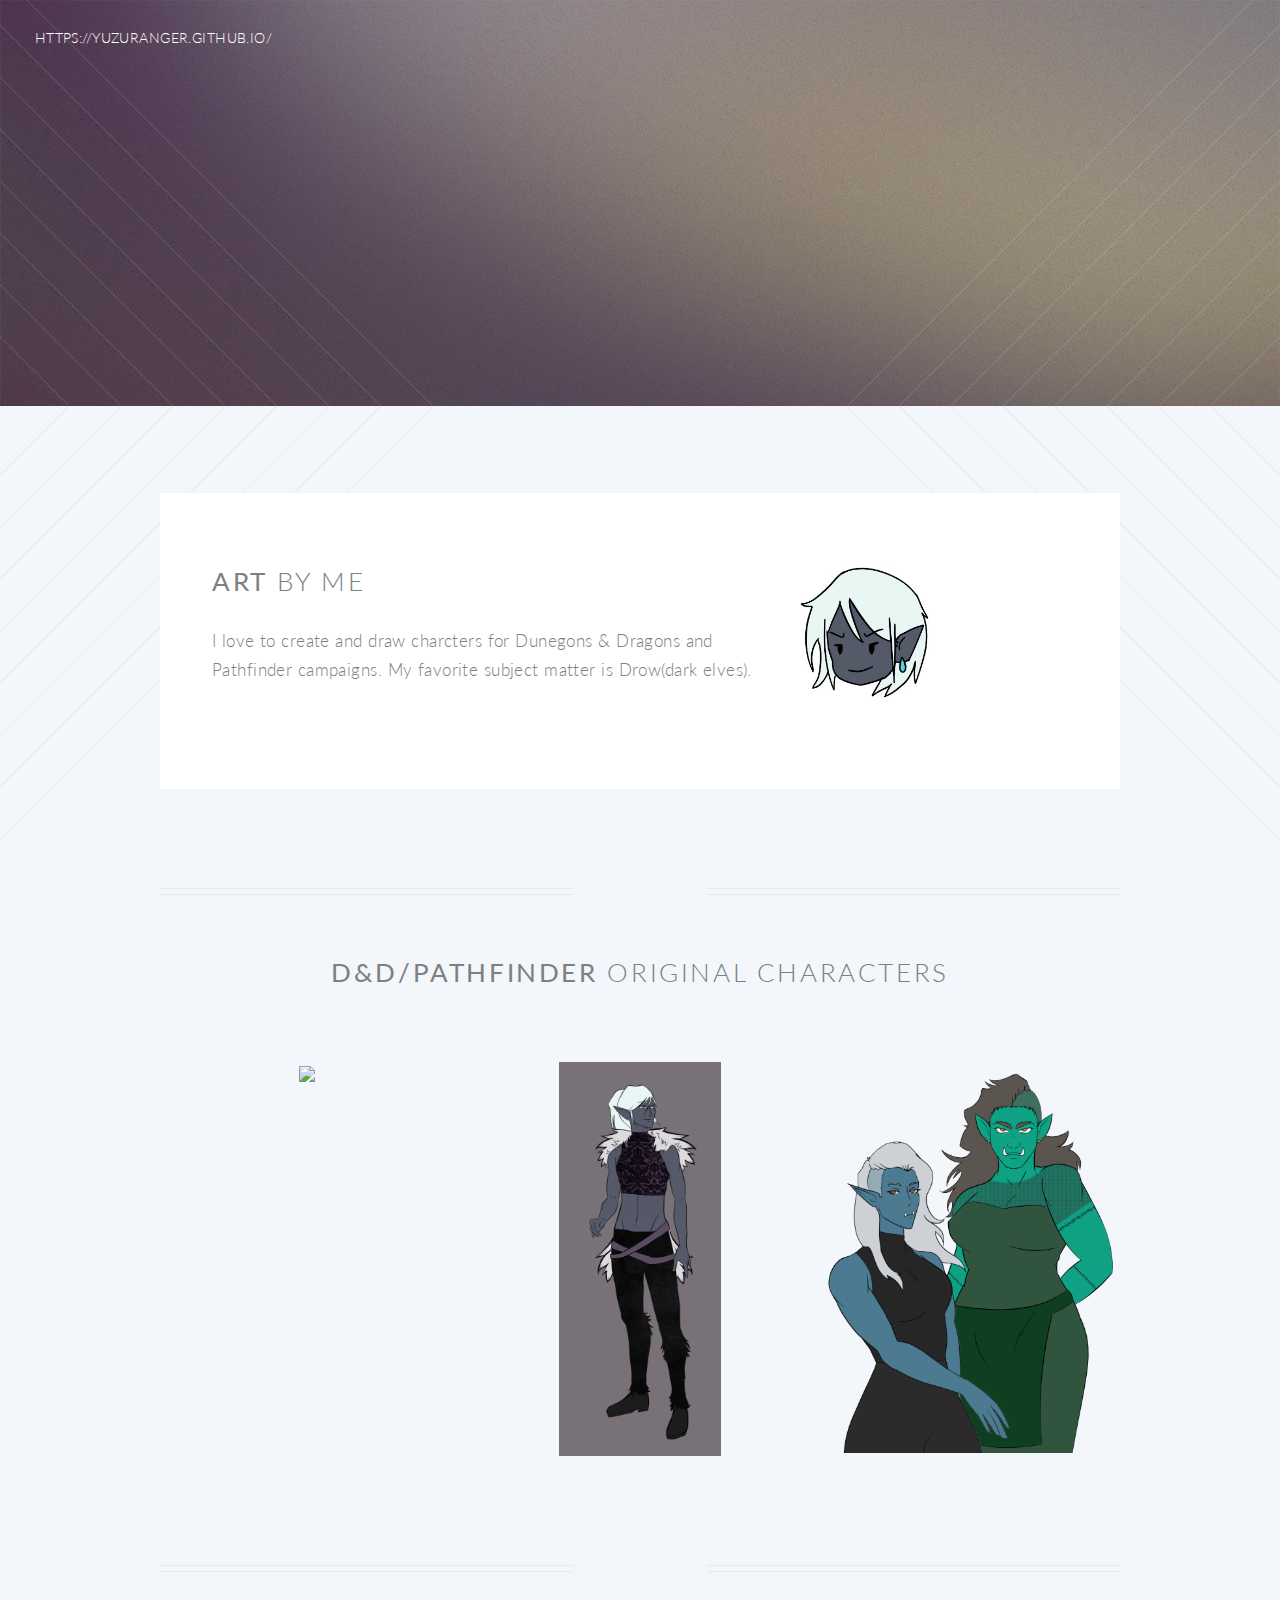
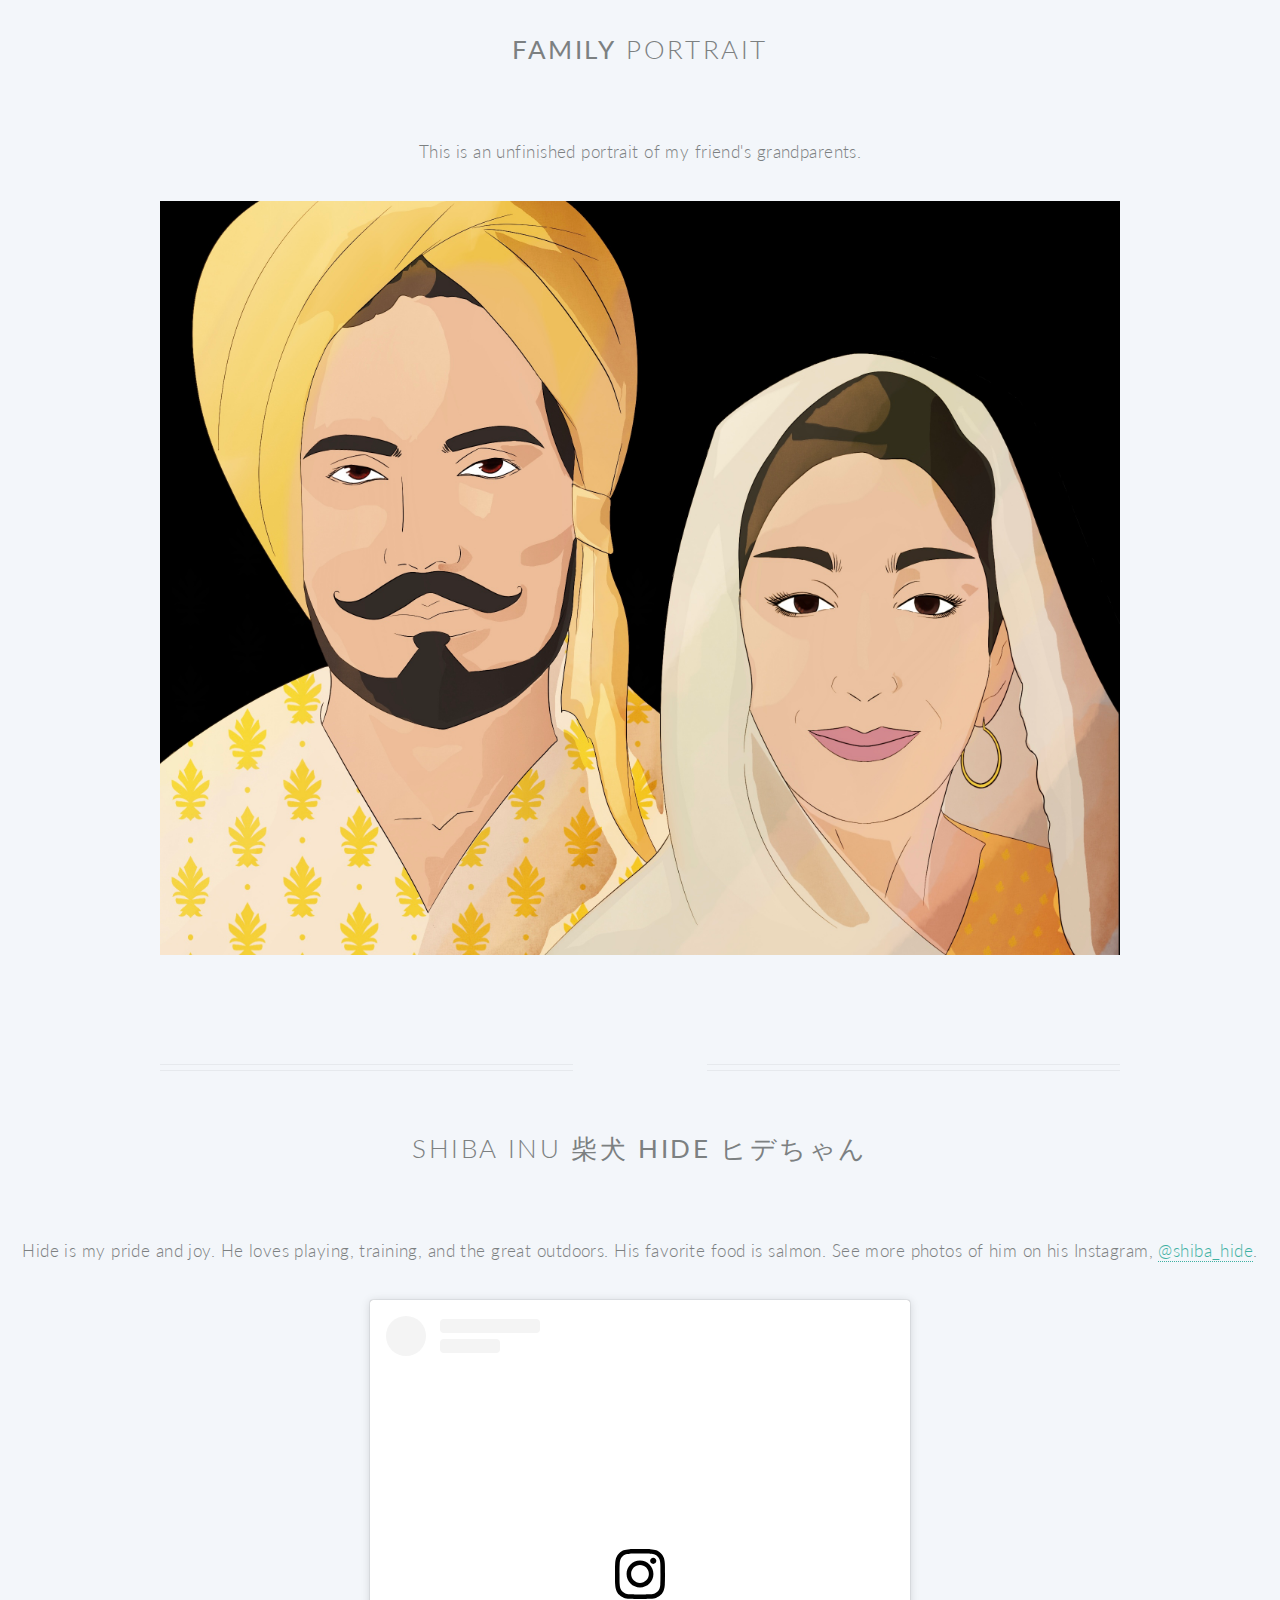
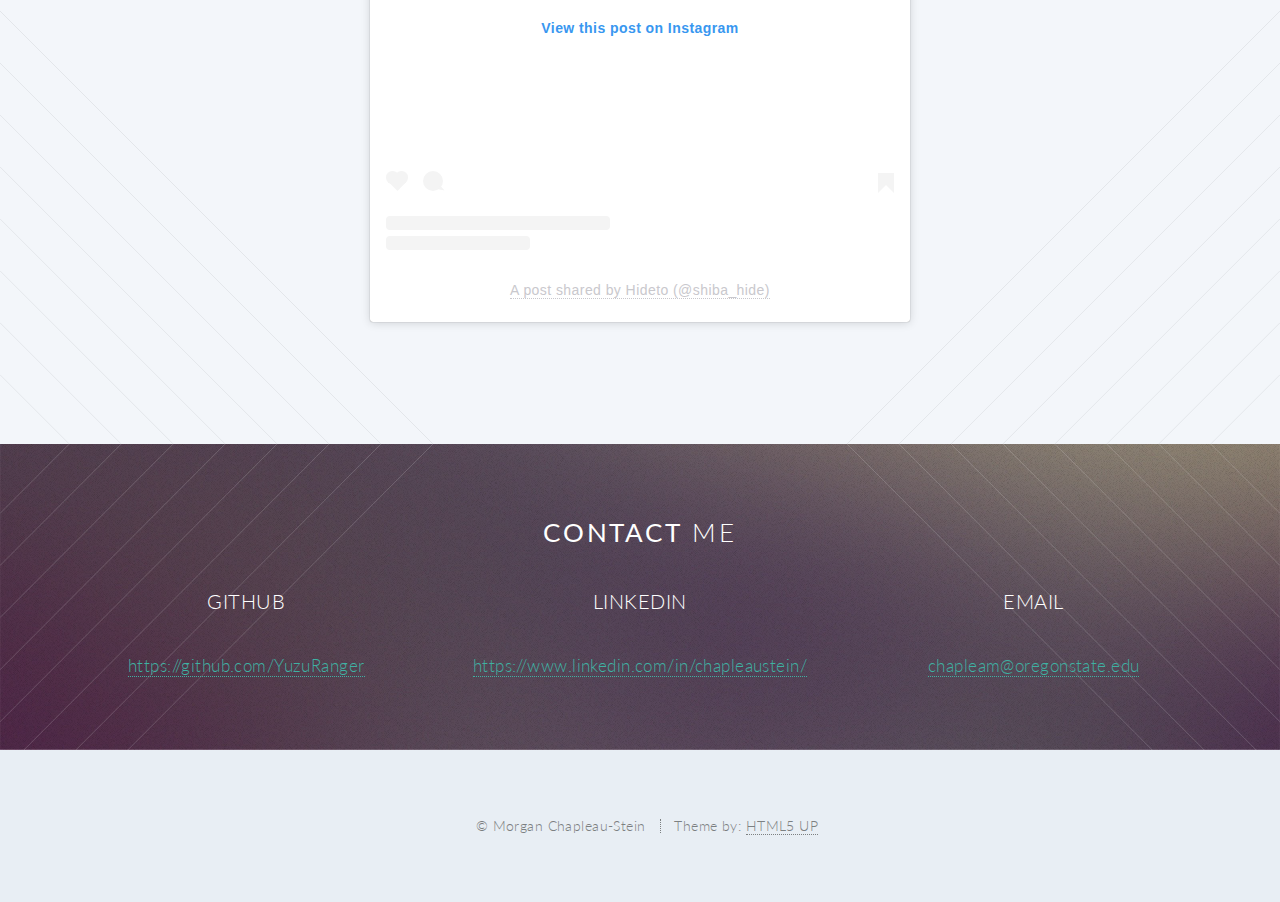
==== commit 44b2c893: "added more art" ====
--- a/art.html
+++ b/art.html
@@ -6,7 +6,7 @@
 -->
 <html>
 	<head>
-		<title>YuzuRanger on Github</title>
+		<title>YuzuRanger's Art</title>
 		<meta charset="utf-8" />
 		<meta name="viewport" content="width=device-width, initial-scale=1, user-scalable=no" />
 		<link rel="stylesheet" href="assets/css/main.css" />
@@ -37,7 +37,7 @@
 
 				</section>
 
-			<!-- Main -->
+			<!-- art stuff -->
 				<article id="main">
 
 					<!-- One -->
@@ -54,15 +54,53 @@
 								</div>
 							</div>
 						</section>
+						<!-- Two -->
+											<header class="special container">
+						<h2><strong>D&D/Pathfinder</strong> Original Characters</h2>
+					</header>
+						<section class="wrapper style1 container special">
+							<div class="row">
+								<div class="col-4 col-12-narrower">
+
+									<section>
+										<img src="images/v2.PNG" width=100%>
+									</section>
+
+								</div>
+								<div class="col-4 col-12-narrower">
+
+									<section>
+										<img src="images/v1.jpg" width=55%>
+									</section>
+
+								</div>
+								<div class="col-4 col-12-narrower">
+
+									<section>
+										<img src="images/cici.PNG" width=100%>
+									</section>
+
+								</div>
+							</div>
+						</section>
+												<!-- Three -->
+											<header class="special container">
+						<h2><strong>Family</strong> Portrait</h2>
+					</header>
+						<section class="wrapper style1 container special">
+							<p>This is an unfinished portrait of my friend's grandparents.</p>
+							<img src="images/sr.jpg" width=100%>
+
+						</section>
 
 					
 
-					<!-- projects -->
+					<!-- dog stuff -->
 					<header class="special container">
 						<h2>Shiba Inu 柴犬 <strong>Hide ヒデちゃん</strong></h2>
 					</header>
 						<center>
-							<p>lorem ipsum</p>
+							<p>Hide is my pride and joy. He loves playing, training, and the great outdoors. His favorite food is salmon. See more photos of him on his Instagram, <a href="https://www.instagram.com/shiba_hide/">@shiba_hide</a>.</p>
 							<blockquote class="instagram-media" data-instgrm-permalink="https://www.instagram.com/p/CMN426xsT6c/?utm_source=ig_embed&amp;utm_campaign=loading" data-instgrm-version="13" style=" background:#FFF; border:0; border-radius:3px; box-shadow:0 0 1px 0 rgba(0,0,0,0.5),0 1px 10px 0 rgba(0,0,0,0.15); margin: 1px; max-width:540px; min-width:326px; padding:0; width:99.375%; width:-webkit-calc(100% - 2px); width:calc(100% - 2px);"><div style="padding:16px;"> <a href="https://www.instagram.com/p/CMN426xsT6c/?utm_source=ig_embed&amp;utm_campaign=loading" style=" background:#FFFFFF; line-height:0; padding:0 0; text-align:center; text-decoration:none; width:100%;" target="_blank"> <div style=" display: flex; flex-direction: row; align-items: center;"> <div style="background-color: #F4F4F4; border-radius: 50%; flex-grow: 0; height: 40px; margin-right: 14px; width: 40px;"></div> <div style="display: flex; flex-direction: column; flex-grow: 1; justify-content: center;"> <div style=" background-color: #F4F4F4; border-radius: 4px; flex-grow: 0; height: 14px; margin-bottom: 6px; width: 100px;"></div> <div style=" background-color: #F4F4F4; border-radius: 4px; flex-grow: 0; height: 14px; width: 60px;"></div></div></div><div style="padding: 19% 0;"></div> <div style="display:block; height:50px; margin:0 auto 12px; width:50px;"><svg width="50px" height="50px" viewBox="0 0 60 60" version="1.1" xmlns="https://www.w3.org/2000/svg" xmlns:xlink="https://www.w3.org/1999/xlink"><g stroke="none" stroke-width="1" fill="none" fill-rule="evenodd"><g transform="translate(-511.000000, -20.000000)" fill="#000000"><g><path d="M556.869,30.41 C554.814,30.41 553.148,32.076 553.148,34.131 C553.148,36.186 554.814,37.852 556.869,37.852 C558.924,37.852 560.59,36.186 560.59,34.131 C560.59,32.076 558.924,30.41 556.869,30.41 M541,60.657 C535.114,60.657 530.342,55.887 530.342,50 C530.342,44.114 535.114,39.342 541,39.342 C546.887,39.342 551.658,44.114 551.658,50 C551.658,55.887 546.887,60.657 541,60.657 M541,33.886 C532.1,33.886 524.886,41.1 524.886,50 C524.886,58.899 532.1,66.113 541,66.113 C549.9,66.113 557.115,58.899 557.115,50 C557.115,41.1 549.9,33.886 541,33.886 M565.378,62.101 C565.244,65.022 564.756,66.606 564.346,67.663 C563.803,69.06 563.154,70.057 562.106,71.106 C561.058,72.155 560.06,72.803 558.662,73.347 C557.607,73.757 556.021,74.244 553.102,74.378 C549.944,74.521 548.997,74.552 541,74.552 C533.003,74.552 532.056,74.521 528.898,74.378 C525.979,74.244 524.393,73.757 523.338,73.347 C521.94,72.803 520.942,72.155 519.894,71.106 C518.846,70.057 518.197,69.06 517.654,67.663 C517.244,66.606 516.755,65.022 516.623,62.101 C516.479,58.943 516.448,57.996 516.448,50 C516.448,42.003 516.479,41.056 516.623,37.899 C516.755,34.978 517.244,33.391 517.654,32.338 C518.197,30.938 518.846,29.942 519.894,28.894 C520.942,27.846 521.94,27.196 523.338,26.654 C524.393,26.244 525.979,25.756 528.898,25.623 C532.057,25.479 533.004,25.448 541,25.448 C548.997,25.448 549.943,25.479 553.102,25.623 C556.021,25.756 557.607,26.244 558.662,26.654 C560.06,27.196 561.058,27.846 562.106,28.894 C563.154,29.942 563.803,30.938 564.346,32.338 C564.756,33.391 565.244,34.978 565.378,37.899 C565.522,41.056 565.552,42.003 565.552,50 C565.552,57.996 565.522,58.943 565.378,62.101 M570.82,37.631 C570.674,34.438 570.167,32.258 569.425,30.349 C568.659,28.377 567.633,26.702 565.965,25.035 C564.297,23.368 562.623,22.342 560.652,21.575 C558.743,20.834 556.562,20.326 553.369,20.18 C550.169,20.033 549.148,20 541,20 C532.853,20 531.831,20.033 528.631,20.18 C525.438,20.326 523.257,20.834 521.349,21.575 C519.376,22.342 517.703,23.368 516.035,25.035 C514.368,26.702 513.342,28.377 512.574,30.349 C511.834,32.258 511.326,34.438 511.181,37.631 C511.035,40.831 511,41.851 511,50 C511,58.147 511.035,59.17 511.181,62.369 C511.326,65.562 511.834,67.743 512.574,69.651 C513.342,71.625 514.368,73.296 516.035,74.965 C517.703,76.634 519.376,77.658 521.349,78.425 C523.257,79.167 525.438,79.673 528.631,79.82 C531.831,79.965 532.853,80.001 541,80.001 C549.148,80.001 550.169,79.965 553.369,79.82 C556.562,79.673 558.743,79.167 560.652,78.425 C562.623,77.658 564.297,76.634 565.965,74.965 C567.633,73.296 568.659,71.625 569.425,69.651 C570.167,67.743 570.674,65.562 570.82,62.369 C570.966,59.17 571,58.147 571,50 C571,41.851 570.966,40.831 570.82,37.631"></path></g></g></g></svg></div><div style="padding-top: 8px;"> <div style=" color:#3897f0; font-family:Arial,sans-serif; font-size:14px; font-style:normal; font-weight:550; line-height:18px;"> View this post on Instagram</div></div><div style="padding: 12.5% 0;"></div> <div style="display: flex; flex-direction: row; margin-bottom: 14px; align-items: center;"><div> <div style="background-color: #F4F4F4; border-radius: 50%; height: 12.5px; width: 12.5px; transform: translateX(0px) translateY(7px);"></div> <div style="background-color: #F4F4F4; height: 12.5px; transform: rotate(-45deg) translateX(3px) translateY(1px); width: 12.5px; flex-grow: 0; margin-right: 14px; margin-left: 2px;"></div> <div style="background-color: #F4F4F4; border-radius: 50%; height: 12.5px; width: 12.5px; transform: translateX(9px) translateY(-18px);"></div></div><div style="margin-left: 8px;"> <div style=" background-color: #F4F4F4; border-radius: 50%; flex-grow: 0; height: 20px; width: 20px;"></div> <div style=" width: 0; height: 0; border-top: 2px solid transparent; border-left: 6px solid #f4f4f4; border-bottom: 2px solid transparent; transform: translateX(16px) translateY(-4px) rotate(30deg)"></div></div><div style="margin-left: auto;"> <div style=" width: 0px; border-top: 8px solid #F4F4F4; border-right: 8px solid transparent; transform: translateY(16px);"></div> <div style=" background-color: #F4F4F4; flex-grow: 0; height: 12px; width: 16px; transform: translateY(-4px);"></div> <div style=" width: 0; height: 0; border-top: 8px solid #F4F4F4; border-left: 8px solid transparent; transform: translateY(-4px) translateX(8px);"></div></div></div> <div style="display: flex; flex-direction: column; flex-grow: 1; justify-content: center; margin-bottom: 24px;"> <div style=" background-color: #F4F4F4; border-radius: 4px; flex-grow: 0; height: 14px; margin-bottom: 6px; width: 224px;"></div> <div style=" background-color: #F4F4F4; border-radius: 4px; flex-grow: 0; height: 14px; width: 144px;"></div></div></a><p style=" color:#c9c8cd; font-family:Arial,sans-serif; font-size:14px; line-height:17px; margin-bottom:0; margin-top:8px; overflow:hidden; padding:8px 0 7px; text-align:center; text-overflow:ellipsis; white-space:nowrap;"><a href="https://www.instagram.com/p/CMN426xsT6c/?utm_source=ig_embed&amp;utm_campaign=loading" style=" color:#c9c8cd; font-family:Arial,sans-serif; font-size:14px; font-style:normal; font-weight:normal; line-height:17px; text-decoration:none;" target="_blank">A post shared by Hideto (@shiba_hide)</a></p></div></blockquote> <script async src="//www.instagram.com/embed.js"></script>
 						</center>
 				</article>
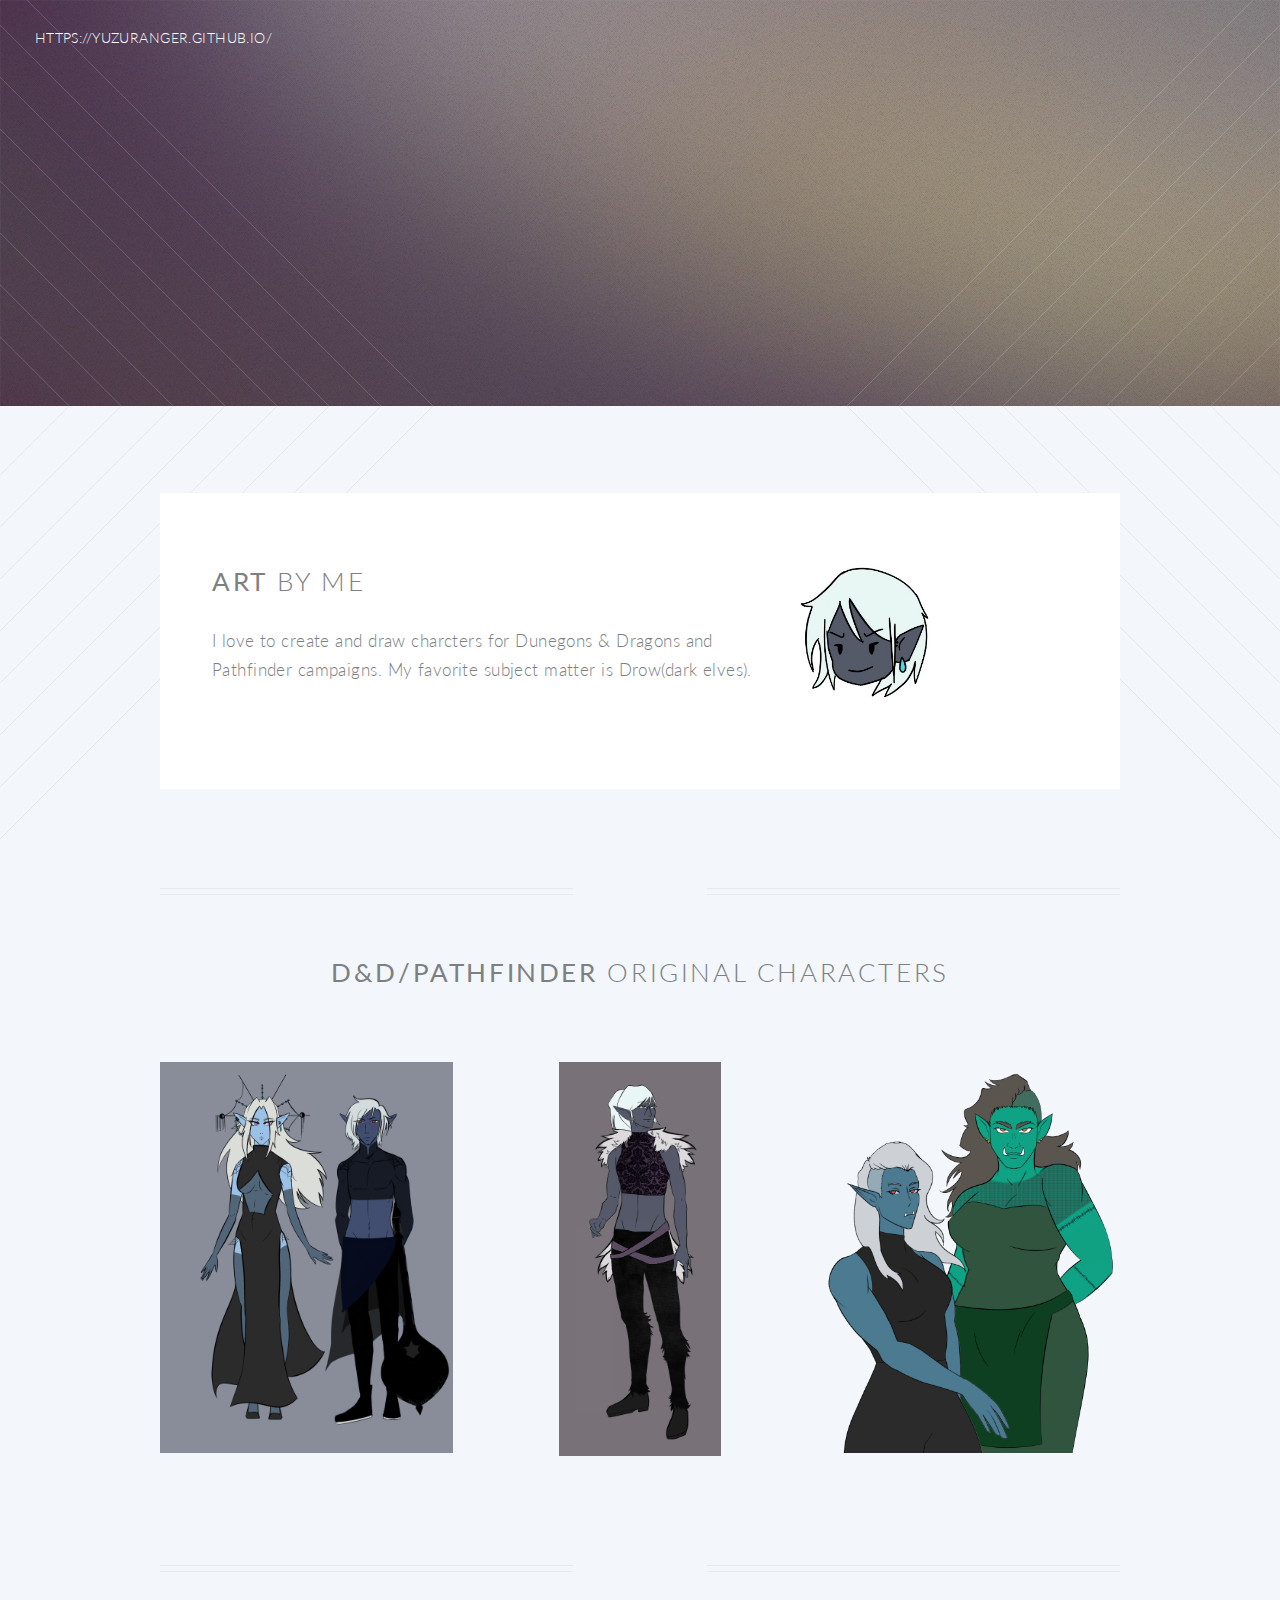
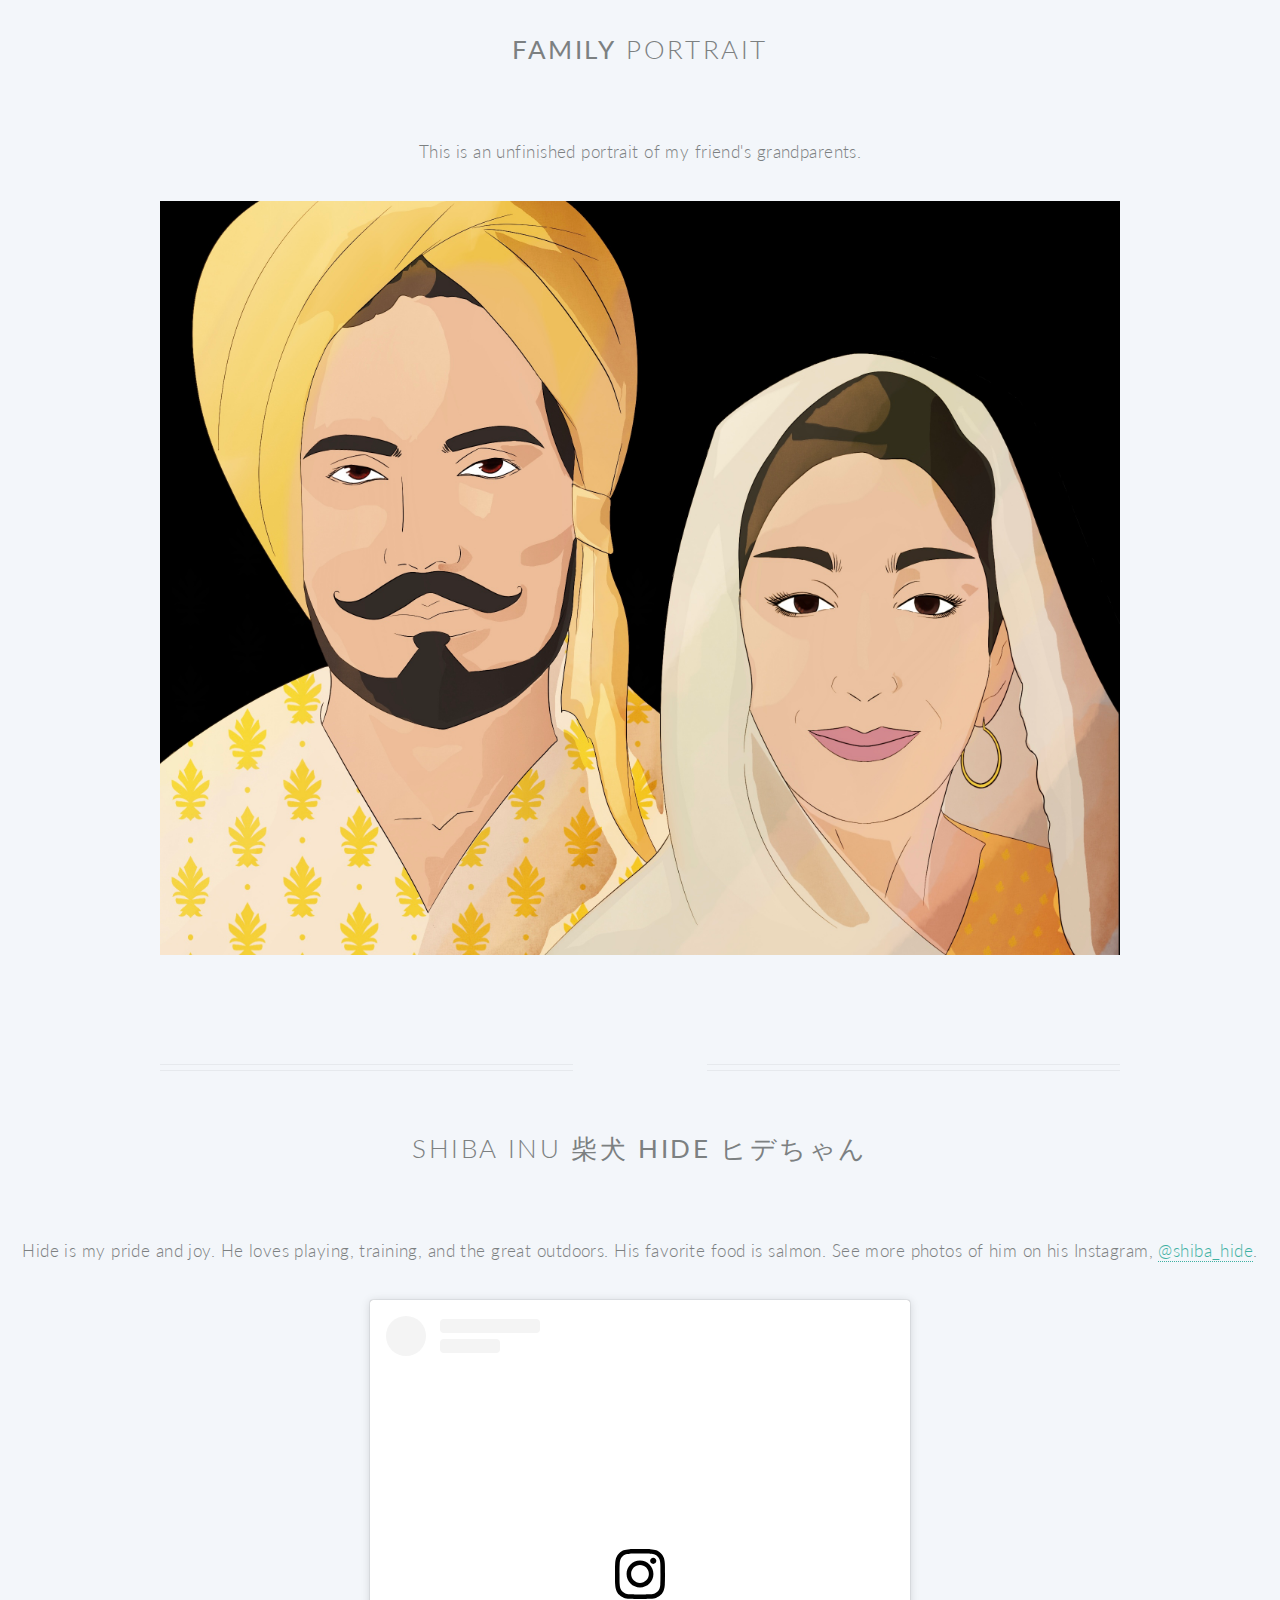
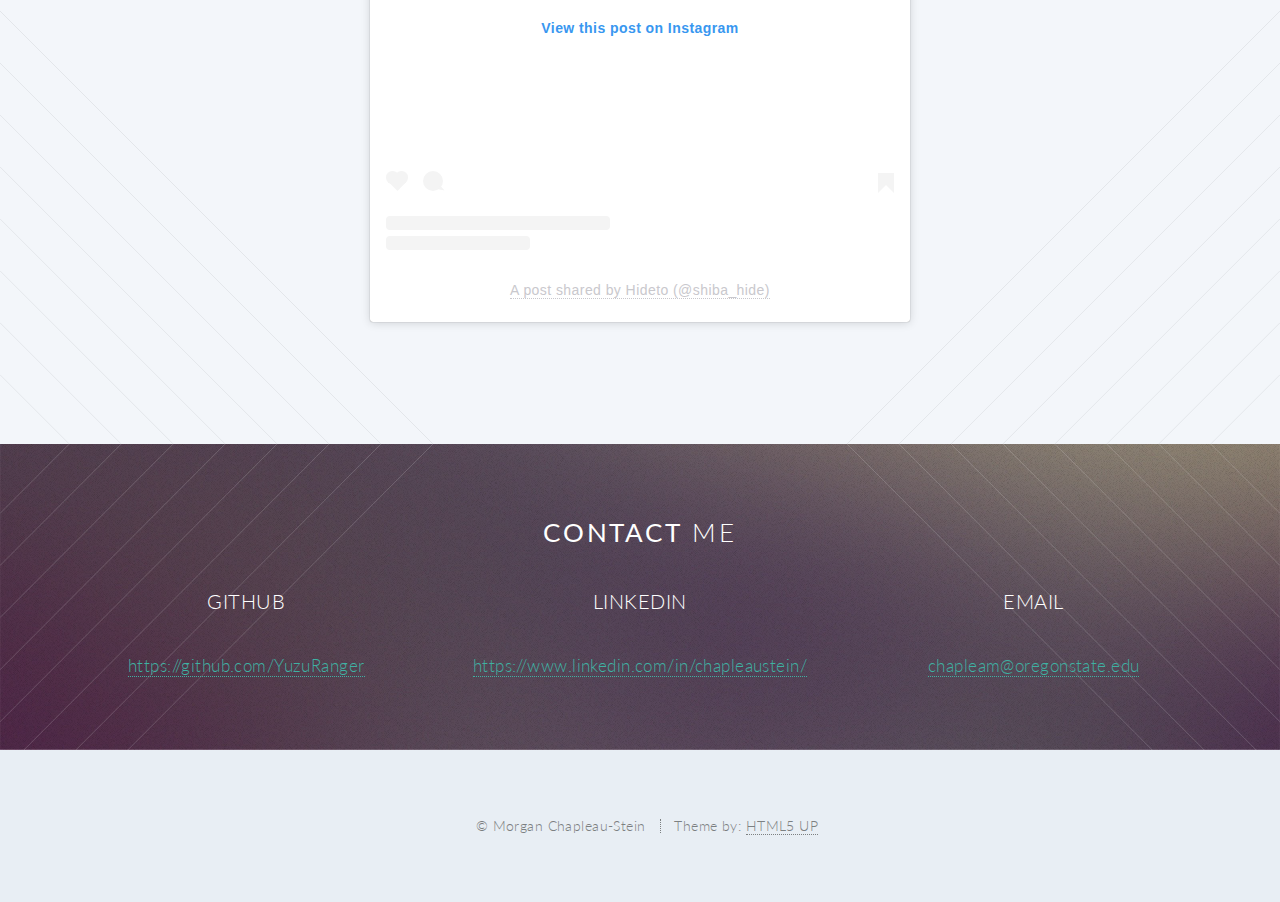
==== commit b0d2492f: "Update art.html" ====
--- a/art.html
+++ b/art.html
@@ -63,7 +63,7 @@
 								<div class="col-4 col-12-narrower">
 
 									<section>
-										<img src="images/v2.PNG" width=100%>
+										<img src="images/v2.png" width=100%>
 									</section>
 
 								</div>
